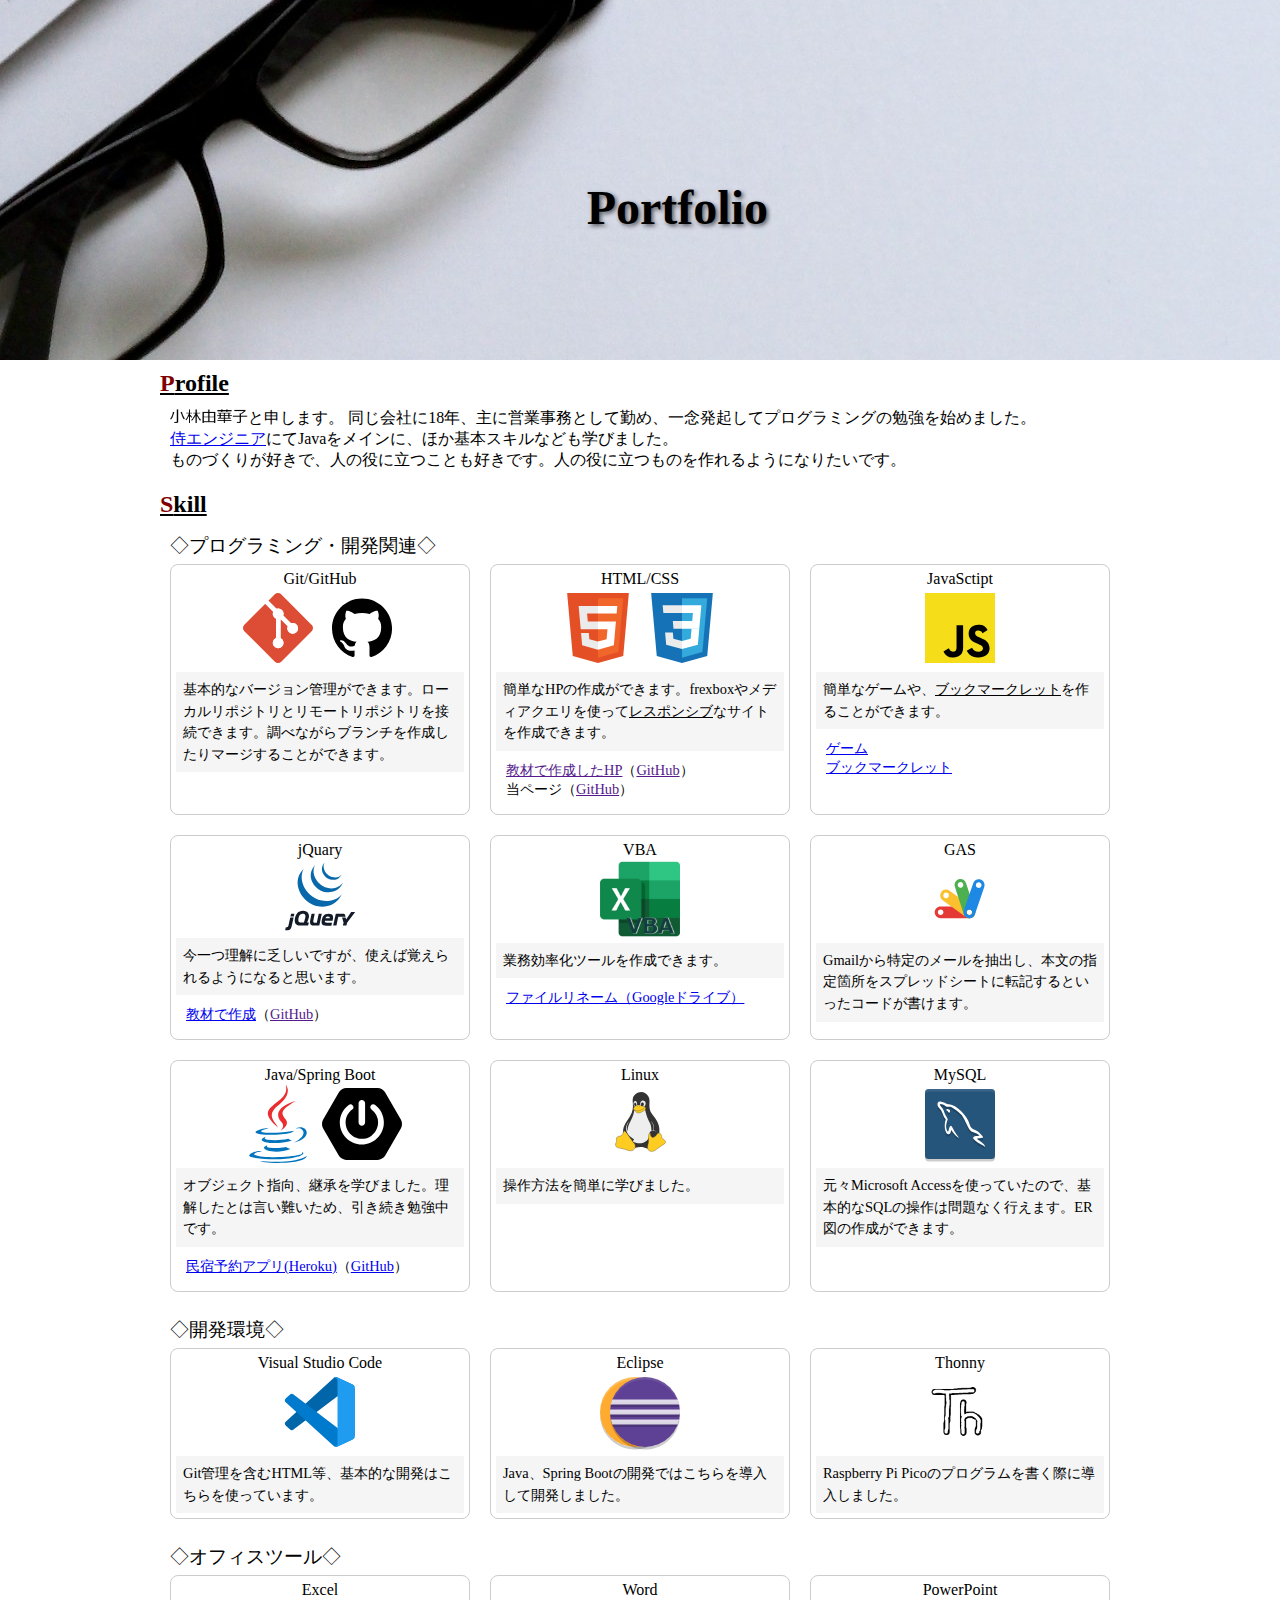
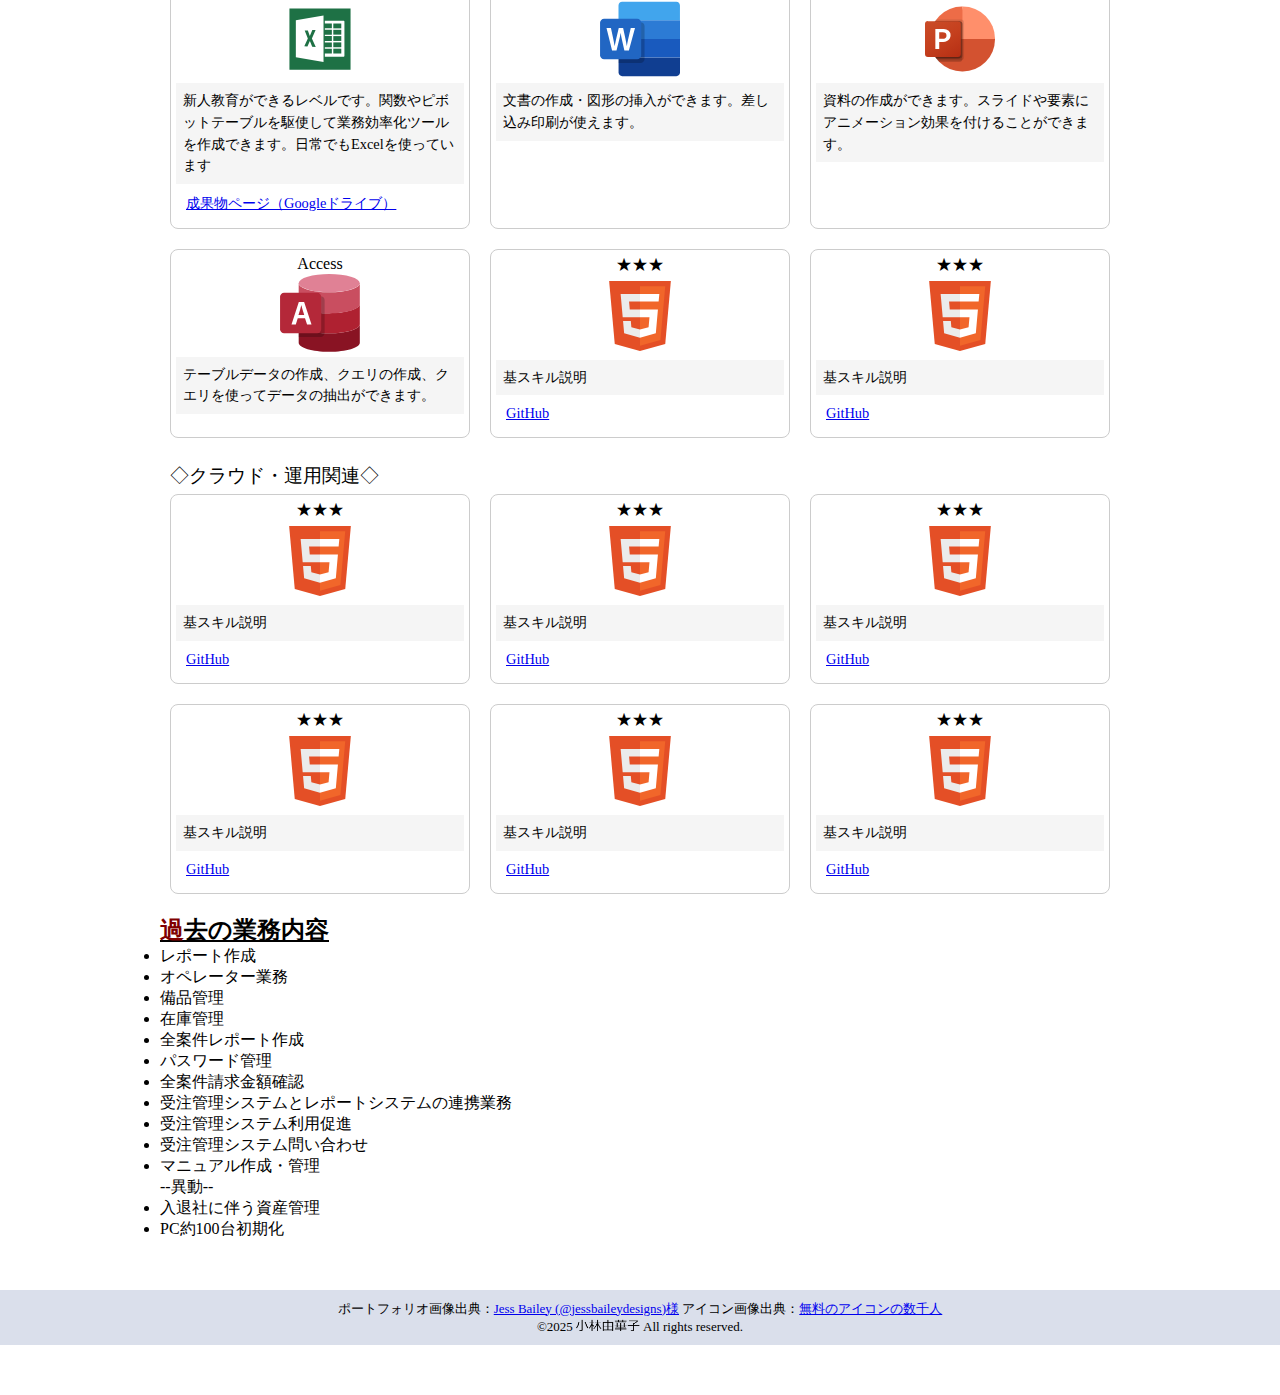
==== index.html @ cbd5bfd5 "first commit" ====
<!DOCTYPE html>
<html lang="ja">
  <head>
    <meta charset="UTF-8">
    <meta name="viewport" content="width=device-width, initial-scale=1.0">
		<meta name="robots" content="noindex">
    <title>ポートフォリオ</title>
    <link rel="stylesheet" href="style.css">
  </head>
  
  <body>
  <header class="header">
  	<div class="header-text">Portfolio</div>
  </header>
  
  <main>
  	<section>
	  	<h2>Profile</h2>
			<div class="profile">
				<img class="name" src="img/name.png">と申します。
				同じ会社に18年、主に営業事務として勤め、一念発起してプログラミングの勉強を始めました。<br>
				<a href="https://www.sejuku.net/" target="_blank">侍エンジニア</a>にてJavaをメインに、ほか基本スキルなども学びました。<br>
				ものづくりが好きで、人の役に立つことも好きです。人の役に立つものを作れるようになりたいです。
			</div>
  	</section>
		<section>
			<h2>Skill</h2>
			
			<div class="category">
				<h3>プログラミング・開発関連</h3>
				<div class="container">
					<div class="card">
						<div>Git/GitHub</div>
						<img src="img/git.svg" alt="Gitアイコン">
						<img src="img/github.svg" alt="GitHubアイコン">
						<p>基本的なバージョン管理ができます。ローカルリポジトリとリモートリポジトリを接続できます。調べながらブランチを作成したりマージすることができます。</p>
					</div>
					<div class="card">
						<div>HTML/CSS</div>
						<img src="img/html.svg" alt="HTMLアイコン">
						<img src="img/css.svg" alt="CSSアイコン">
						<p>簡単なHPの作成ができます。frexboxやメディアクエリを使って<u><span title="パソコンで見てもスマホで見ても表示が崩れない設計">レスポンシブ</span></u>なサイトを作成できます。</p>
						<div class="made">
							<a href="" target="_blank">教材で作成したHP</a>（<a href="" target="_blank">GitHub</a>）<br>
							当ページ（<a href="" target="_blank">GitHub</a>）
						</div>
					</div>
					<div class="card">
						<div>JavaSctipt</div>
						<img src="img/js.svg" alt="JavaScriptアイコン">
						<p>簡単なゲームや、<u><span title="JavaScriptプログラムをブックマークに保存し、ブラウザのブックマークから呼び出して処理を行うプログラム">ブックマークレット</span></u>を作ることができます。</p>
						<div class="made">
							<a href="./js/index.html" target="_blank">ゲーム</a><br>
							<a href="./js/bookmarklet.html" target="_blank">ブックマークレット</a>
						</div>
					</div>
					<div class="card">
						<div>jQuary</div>
						<img src="img/jquery.svg" alt="jQuaryアイコン">
						<p>今一つ理解に乏しいですが、使えば覚えられるようになると思います。</p>
						<div class="made">
							<a href="./js/jQuary.html" target="_blank">教材で作成</a>（<a href="" target="_blank">GitHub</a>）
						</div>
					</div>
					<div class="card">
						<div>VBA</div>
						<img src="img/vba.png" alt="VBAアイコン">
						<p>業務効率化ツールを作成できます。</p><div class="made">
							<a href="https://drive.google.com/drive/folders/1SvDGEJ9MyhgoM09gtqhj7Dkanl3LfG_F?usp=drive_link" target="_blank">ファイルリネーム（Googleドライブ）</a>
						</div>
					</div>
					<div class="card">
						<div>GAS</div>
						<img src="img/gas.svg" alt="Google Apps Scriptアイコン">
						<p>Gmailから特定のメールを抽出し、本文の指定箇所をスプレッドシートに転記するといったコードが書けます。</p>
					</div>
					<div class="card">
						<div>Java/Spring Boot</div>
						<img src="img/java.svg" alt="Javaアイコン">
						<img src="img/springboot.svg" alt="Spring Bootアイコン">
						<p>オブジェクト指向、継承を学びました。理解したとは言い難いため、引き続き勉強中です。</p>
						<div class="made">
							<a href="https://samuraitravel-yukako11368-71d0c25b1d8e.herokuapp.com/" target="_blank">民宿予約アプリ(Heroku)</a>（<a href="https://github.com/kakyou4/spring-minshuku-kadai/tree/main/kadai_tutorial_output" target="_blank">GitHub</a>）
						</div>
					</div>
					<div class="card">
						<div>Linux</div>
						<img src="img/linux.svg" alt="Linuxアイコン">
						<p>操作方法を簡単に学びました。</p>
					</div>
					<div class="card">
						<div>MySQL</div>
						<img src="img/mysql.svg" alt="MySQLアイコン">
						<p>元々Microsoft Accessを使っていたので、基本的なSQLの操作は問題なく行えます。ER図の作成ができます。</p>
					</div>
				</div>
			</div>

			<div class="category">
				<h3>開発環境</h3>
				<div class="container">
					<div class="card">
						<div>Visual Studio Code</div>
						<img src="img/vscode.svg" alt="Visual Studio Codeアイコン">
						<p>Git管理を含むHTML等、基本的な開発はこちらを使っています。</p>
					</div>
					<div class="card">
						<div>Eclipse</div>
						<img src="img/eclipse.svg" alt="Eclipseアイコン">
						<p>Java、Spring Bootの開発ではこちらを導入して開発しました。</p>
					</div>
					<div class="card">
						<div>Thonny</div>
						<img src="img/thonny.png" alt="Thonnyアイコン">
						<p>Raspberry Pi Picoのプログラムを書く際に導入しました。</p>
					</div>
				</div>
			</div>
			
			<div class="category">
				<h3>オフィスツール</h3>
				<div class="container">
					<div class="card">
						<div>Excel</div>
						<img src="img/excel.svg" alt="Excelアイコン">
						<p>新人教育ができるレベルです。関数やピボットテーブルを駆使して業務効率化ツールを作成できます。日常でもExcelを使っています</p>
						<div class="made">
							<a href="https://drive.google.com/drive/folders/1UuZ0yjNF1fBBAZDnSAvU1ax6pGprrGlo?usp=sharing" target="_blank">成果物ページ（Googleドライブ）</a>
						</div>
					</div>
					<div class="card">
						<div>Word</div>
						<img src="img/word.svg" alt="Wordアイコン">
						<p>文書の作成・図形の挿入ができます。差し込み印刷が使えます。</p>
					</div>
					<div class="card">
						<div>PowerPoint</div>
						<img src="img/powerpoint.svg" alt="PowerPointアイコン">
						<p>資料の作成ができます。スライドや要素にアニメーション効果を付けることができます。</p>
					</div>
					<div class="card">
						<div>Access</div>
						<img src="img/access.svg" alt="Accessアイコン">
						<p>テーブルデータの作成、クエリの作成、クエリを使ってデータの抽出ができます。</p>
					</div>
					<div class="card">
						<div>★★★</div>
						<img src="img/html.svg" alt="★★★アイコン">
						<p>基スキル説明</p>
						<div class="made">
							<a href="https://github.com/kakyou4" target="_blank">GitHub</a>
						</div>
					</div>
					<div class="card">
						<div>★★★</div>
						<img src="img/html.svg" alt="★★★アイコン">
						<p>基スキル説明</p>
						<div class="made">
							<a href="https://github.com/kakyou4" target="_blank">GitHub</a>
						</div>
					</div>
				</div>
			</div>
			
			<div class="category">
				<h3>クラウド・運用関連</h3>
				<div class="container">
					<div class="card">
						<div>★★★</div>
						<img src="img/html.svg" alt="★★★アイコン">
						<p>基スキル説明</p>
						<div class="made">
							<a href="https://github.com/kakyou4" target="_blank">GitHub</a>
						</div>
					</div>
					<div class="card">
						<div>★★★</div>
						<img src="img/html.svg" alt="★★★アイコン">
						<p>基スキル説明</p>
						<div class="made">
							<a href="https://github.com/kakyou4" target="_blank">GitHub</a>
						</div>
					</div>
					<div class="card">
						<div>★★★</div>
						<img src="img/html.svg" alt="★★★アイコン">
						<p>基スキル説明</p>
						<div class="made">
							<a href="https://github.com/kakyou4" target="_blank">GitHub</a>
						</div>
					</div>
					<div class="card">
						<div>★★★</div>
						<img src="img/html.svg" alt="★★★アイコン">
						<p>基スキル説明</p>
						<div class="made">
							<a href="https://github.com/kakyou4" target="_blank">GitHub</a>
						</div>
					</div>
					<div class="card">
						<div>★★★</div>
						<img src="img/html.svg" alt="★★★アイコン">
						<p>基スキル説明</p>
						<div class="made">
							<a href="https://github.com/kakyou4" target="_blank">GitHub</a>
						</div>
					</div>
					<div class="card">
						<div>★★★</div>
						<img src="img/html.svg" alt="★★★アイコン">
						<p>基スキル説明</p>
						<div class="made">
							<a href="https://github.com/kakyou4" target="_blank">GitHub</a>
						</div>
					</div>
				</div>
			</div>


		</section>
		<section>
			<h2>過去の業務内容</h2>
			<ul>
				<li>レポート作成</li>
				<li>オペレーター業務</li>
				<li>備品管理</li>
				<li>在庫管理</li>
				<li>全案件レポート作成</li>
				<li>パスワード管理</li>
				<li>全案件請求金額確認</li>
				<li>受注管理システムとレポートシステムの連携業務</li>
				<li>受注管理システム利用促進</li>
				<li>受注管理システム問い合わせ</li>
				<li>マニュアル作成・管理<br>--異動--</li>
				<li>入退社に伴う資産管理</li>
				<li>PC約100台初期化</li>
			</ul>
		</section>


  </main>
  <footer>
		ポートフォリオ画像出典：<a href="https://unsplash.com/ja/%E5%86%99%E7%9C%9F/%E9%BB%92%E3%81%84%E3%83%95%E3%83%AC%E3%83%BC%E3%83%A0%E3%81%AE%E7%9C%BC%E9%8F%A1-HyoRyMAVpNA?utm_content=creditShareLink&utm_medium=referral&utm_source=unsplash" target="_blank">Jess Bailey (@jessbaileydesigns)様</a> 
		アイコン画像出典：<a href="https://icon-icons.com/ja/" target="_blank">無料のアイコンの数千人</a><br>
  	&copy;2025 <img src="img/name.png" class="name"> All rights reserved.
  </footer>
  <script src="script.js"></script>
  </body>
</html>
---- style.css ----
* {
	margin: 0;
	padding: 0;
}

.header {
	position: relative;
	width: 100%;
	height: 480px;
	background-image: url("./img/header.jpg");
	background-position: center;
}

.header-text {
	font-family: 'Times New Roman', Times, serif;
	position: absolute;
	top: 50%;
	right: 40%;
	font-size: 3em;
	font-weight: bold;
	text-shadow: 2px 2px 4px rgba(0, 0, 0, 0.6);
}

main {
	max-width: 1320px;
	margin: 0 auto;
}

section {
	margin: auto 10px;
}

h2 {
	text-decoration: underline;
	margin-top: 10px;
}

h2::first-letter {
	color: maroon;
}

.profile {
	padding: 10px;
}

.name {
	height: 1em;
}

.category {
	padding: 10px;
}

h3 {
	font-weight: normal;
	margin: 5px auto;
}

h3:before {
	content: "◇";
}

h3:after {
	content: "◇";
}

.container {
	display: flex;
	flex-wrap: wrap;
	gap: 20px;
	justify-content: flex-start;
}

.card {
	box-sizing: border-box;
	width: 300px;
	border: 1px solid #ccc;
	border-radius: 8px;
	padding: 5px;
	text-align: center;
}

.card img {
	margin: 0;
	width: 80px;
	height: auto;
}

.card p {
	background-color: #f5f5f5;
	font-size: 0.9em;
	line-height: 1.5;
	margin: 0;
	padding: 7px;
	text-align: left;
}
.made {
	margin: 10px;
	font-size: 0.9em;
	text-align: left;
}




footer {
	background-color: #dadfeb;
	padding: 10px;
	margin:50px auto;
	font-size: small;
	text-align: center;
}

pre {
	width: 800px;
  padding: 10px;
  color: #444; 
  background-color: #e7edf3;
  border-radius: 8px;
  border: solid 1px #ccc;
}

@media screen and (max-width: 1319px) {
  .header {
    height: 360px;
  }

  main {
		max-width: 980px;
		margin: 10px auto;
	}
}
@media screen and (max-width: 994px) {
  .header {
    height: 240px;
  }

  main {
		max-width: 660px;
		margin: 10px auto;
	}
}

@media screen and (max-width: 674px) {
	body {
		font-size: small;
	}

  .header {
    height: 200px;
  }

	.header-text {
		top: 60%;
		right: 10%;
	}

	.container {
		justify-content: center;
	}
	
}
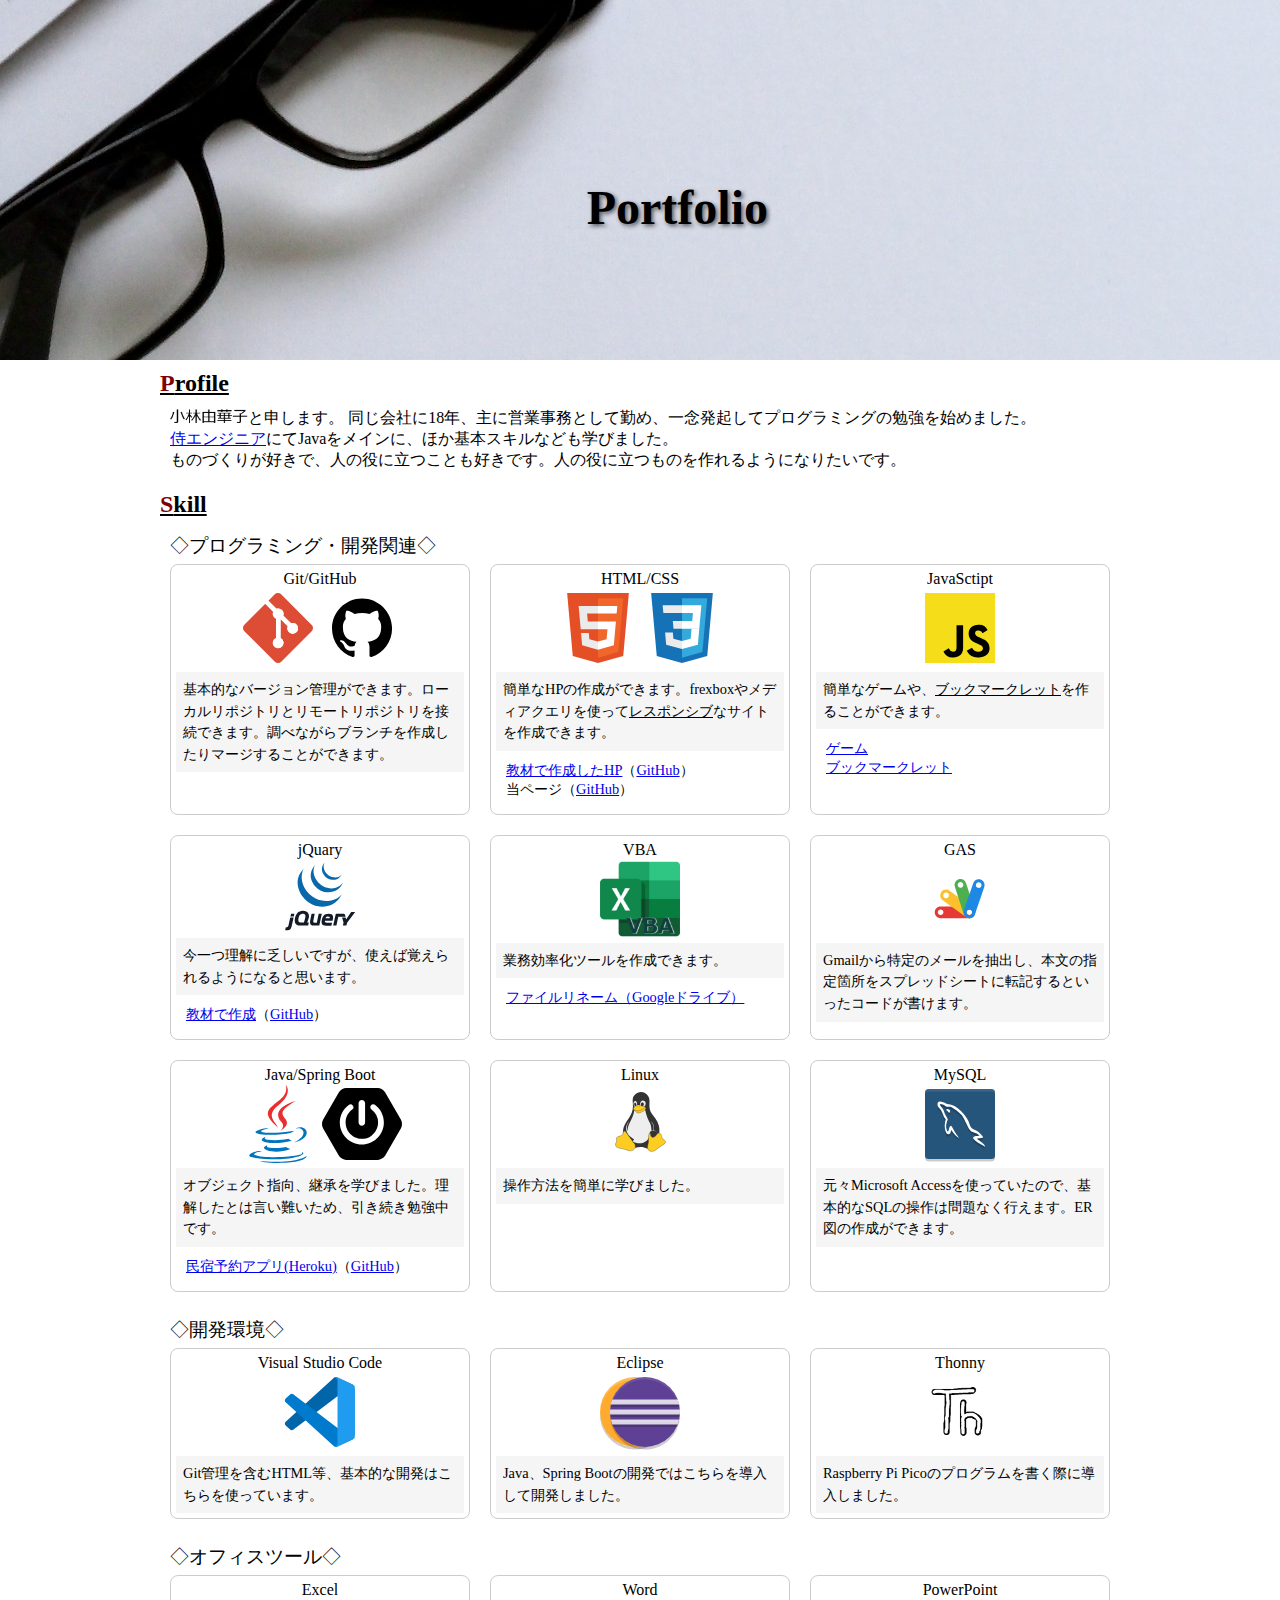
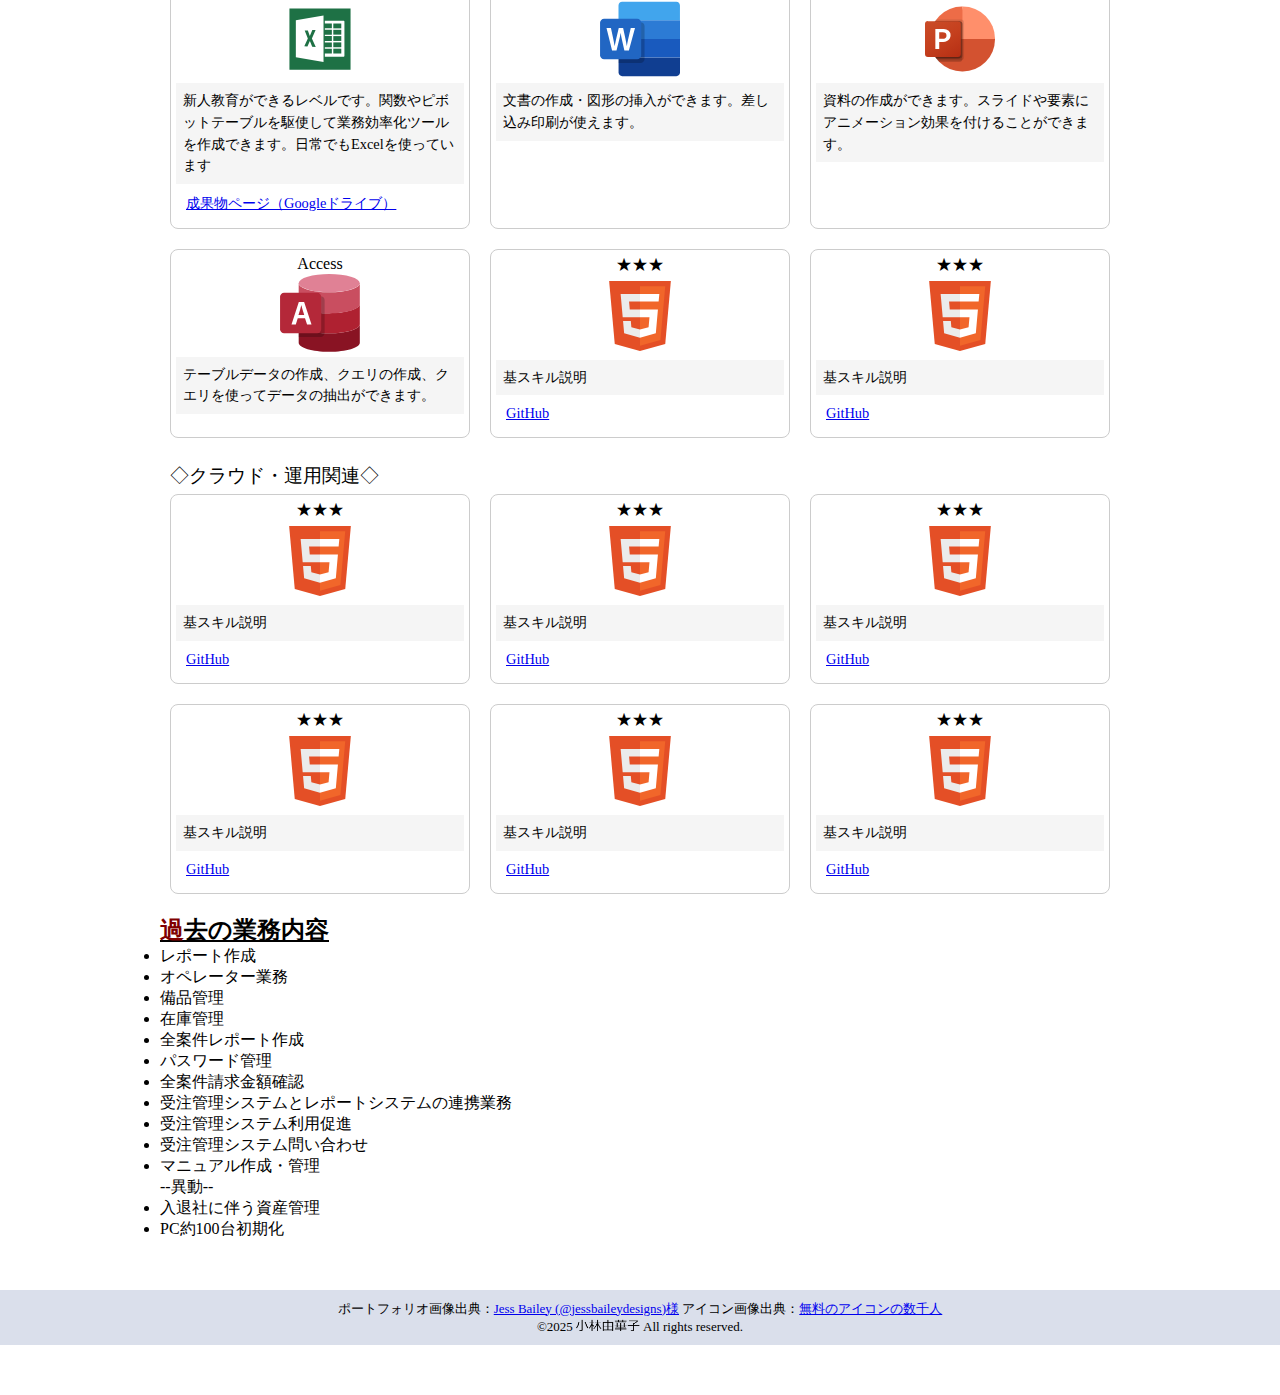
==== commit 75793bb8: "second commit" ====
--- a/index.html
+++ b/index.html
@@ -41,8 +41,8 @@
 						<img src="img/css.svg" alt="CSSアイコン">
 						<p>簡単なHPの作成ができます。frexboxやメディアクエリを使って<u><span title="パソコンで見てもスマホで見ても表示が崩れない設計">レスポンシブ</span></u>なサイトを作成できます。</p>
 						<div class="made">
-							<a href="" target="_blank">教材で作成したHP</a>（<a href="" target="_blank">GitHub</a>）<br>
-							当ページ（<a href="" target="_blank">GitHub</a>）
+							<a href="html/index.html" target="_blank">教材で作成したHP</a>（<a href="https://github.com/kakyou4/html-css-advanced-kadai/tree/main/kadai_tutorial_output" target="_blank">GitHub</a>）<br>
+							当ページ（<a href="https://github.com/kakyou4/Portfolio-site/tree/main" target="_blank">GitHub</a>）
 						</div>
 					</div>
 					<div class="card">
@@ -59,7 +59,7 @@
 						<img src="img/jquery.svg" alt="jQuaryアイコン">
 						<p>今一つ理解に乏しいですが、使えば覚えられるようになると思います。</p>
 						<div class="made">
-							<a href="./js/jQuary.html" target="_blank">教材で作成</a>（<a href="" target="_blank">GitHub</a>）
+							<a href="./js/jQuary.html" target="_blank">教材で作成</a>（<a href="https://github.com/kakyou4/jquery-basic-kadai/tree/main/kadai_010" target="_blank">GitHub</a>）
 						</div>
 					</div>
 					<div class="card">
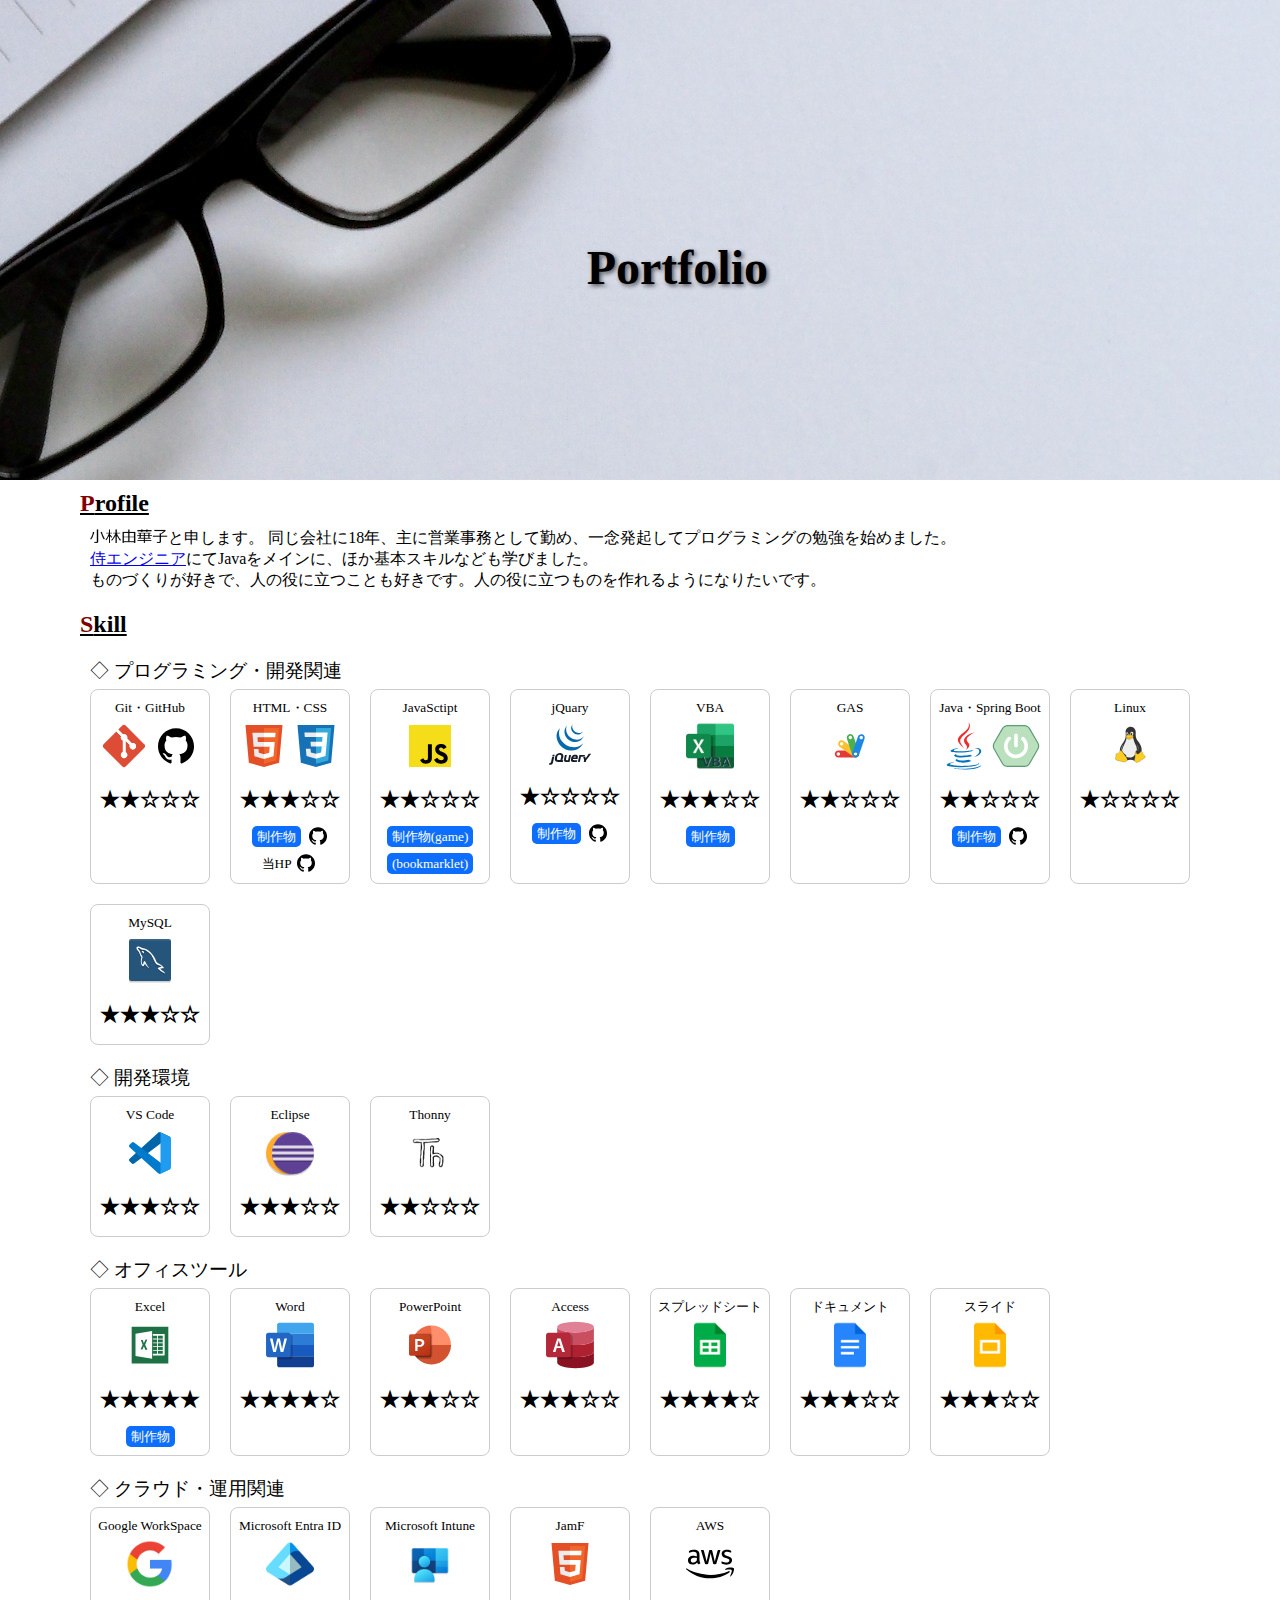
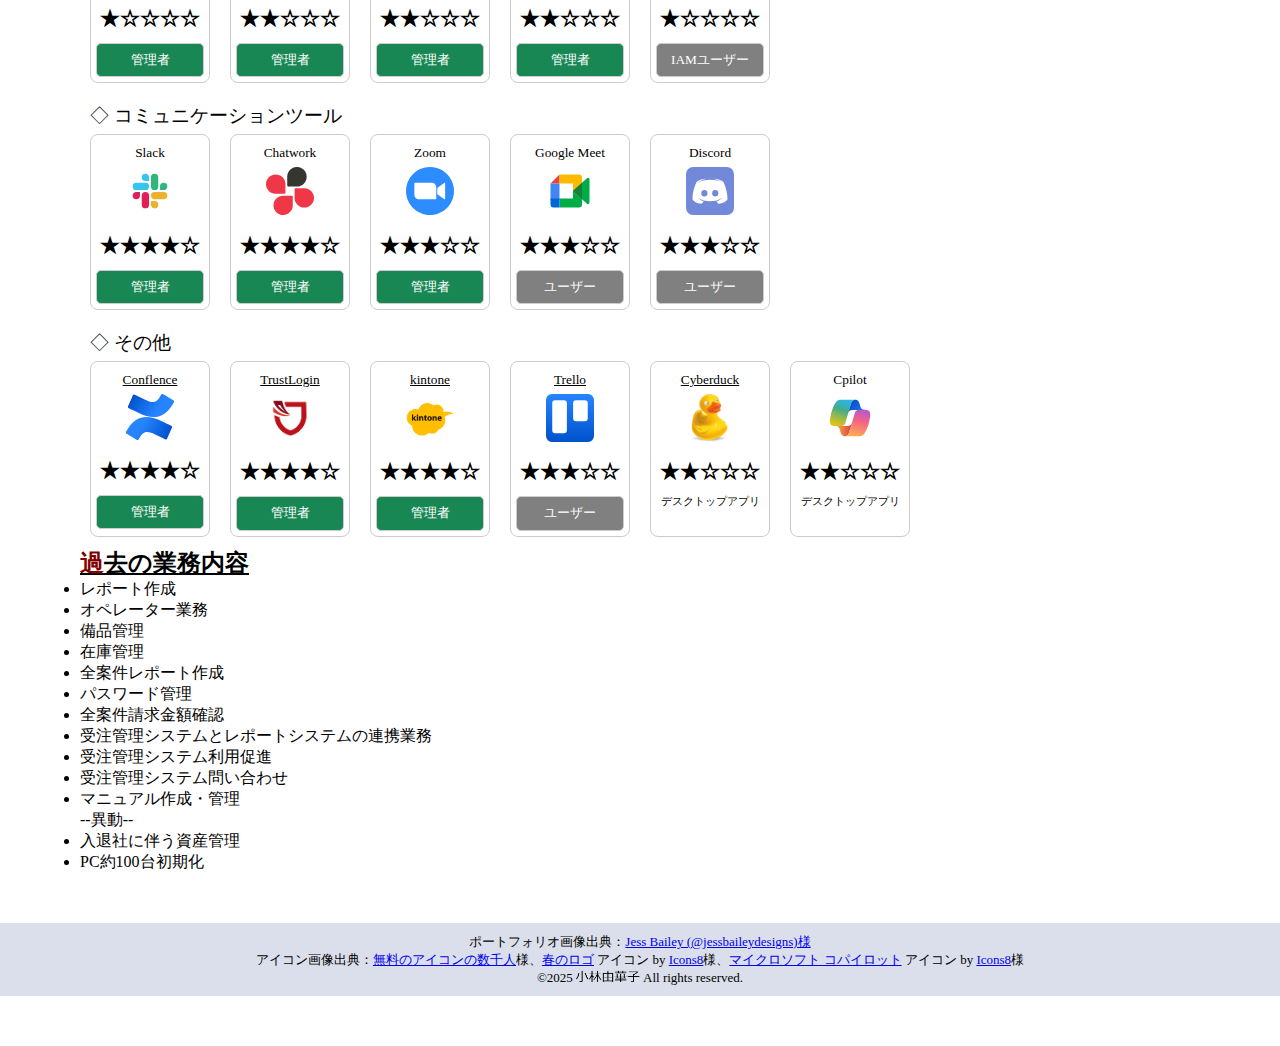
==== commit bda3027d: "skill update" ====
--- a/index.html
+++ b/index.html
@@ -30,68 +30,86 @@
 				<h3>プログラミング・開発関連</h3>
 				<div class="container">
 					<div class="card">
-						<div>Git/GitHub</div>
+						<div>Git・GitHub</div>
 						<img src="img/git.svg" alt="Gitアイコン">
 						<img src="img/github.svg" alt="GitHubアイコン">
-						<p>基本的なバージョン管理ができます。ローカルリポジトリとリモートリポジトリを接続できます。調べながらブランチを作成したりマージすることができます。</p>
-					</div>
-					<div class="card">
-						<div>HTML/CSS</div>
+						<div class="skill">
+							<p class="skill_score">★★☆☆☆</p>
+							<p class="skill_detail">調べながら使えるレベル</p>
+						</div>
+					</div>
+					<div class="card">
+						<div>HTML・CSS</div>
 						<img src="img/html.svg" alt="HTMLアイコン">
 						<img src="img/css.svg" alt="CSSアイコン">
-						<p>簡単なHPの作成ができます。frexboxやメディアクエリを使って<u><span title="パソコンで見てもスマホで見ても表示が崩れない設計">レスポンシブ</span></u>なサイトを作成できます。</p>
-						<div class="made">
-							<a href="html/index.html" target="_blank">教材で作成したHP</a>（<a href="https://github.com/kakyou4/html-css-advanced-kadai/tree/main/kadai_tutorial_output" target="_blank">GitHub</a>）<br>
-							当ページ（<a href="https://github.com/kakyou4/Portfolio-site/tree/main" target="_blank">GitHub</a>）
-						</div>
+						<div class="skill">
+							<p class="skill_score">★★★☆☆</p>
+							<p class="skill_detail">基本的なことはできるレベル</p>
+						</div>
+						<a href="html/index.html" target="_blank" class="create_link">制作物</a> <a href="https://github.com/kakyou4/html-css-advanced-kadai/tree/main/kadai_tutorial_output" target="_blank"><img src="img/github.svg" class="github_link"></a><br>
+						当HP <a href="https://github.com/kakyou4/Portfolio-site/tree/main" target="_blank"><img src="img/github.svg" class="github_link"></a>
 					</div>
 					<div class="card">
 						<div>JavaSctipt</div>
 						<img src="img/js.svg" alt="JavaScriptアイコン">
-						<p>簡単なゲームや、<u><span title="JavaScriptプログラムをブックマークに保存し、ブラウザのブックマークから呼び出して処理を行うプログラム">ブックマークレット</span></u>を作ることができます。</p>
-						<div class="made">
-							<a href="./js/index.html" target="_blank">ゲーム</a><br>
-							<a href="./js/bookmarklet.html" target="_blank">ブックマークレット</a>
-						</div>
+						<div class="skill">
+							<p class="skill_score">★★☆☆☆</p>
+							<p class="skill_detail">調べながら使えるレベル</p>
+						</div>
+						<a href="./js/index.html" target="_blank" class="create_link">制作物(game)</a><br>
+						<a href="./js/bookmarklet.html" target="_blank" class="create_link">(bookmarklet)</a>
 					</div>
 					<div class="card">
 						<div>jQuary</div>
-						<img src="img/jquery.svg" alt="jQuaryアイコン">
-						<p>今一つ理解に乏しいですが、使えば覚えられるようになると思います。</p>
-						<div class="made">
-							<a href="./js/jQuary.html" target="_blank">教材で作成</a>（<a href="https://github.com/kakyou4/jquery-basic-kadai/tree/main/kadai_010" target="_blank">GitHub</a>）
-						</div>
+						<img src="img/jquery.svg" alt="jQuaryアイコン"><div class="skill">
+							<p class="skill_score">★☆☆☆☆</p>
+							<p class="skill_detail">用語が分かるレベル</p>
+						</div>
+						<a href="./js/jQuary.html" target="_blank" class="create_link">制作物</a> <a href="https://github.com/kakyou4/jquery-basic-kadai/tree/main/kadai_010" target="_blank"><img src="img/github.svg" class="github_link"></a>
+						
 					</div>
 					<div class="card">
 						<div>VBA</div>
 						<img src="img/vba.png" alt="VBAアイコン">
-						<p>業務効率化ツールを作成できます。</p><div class="made">
-							<a href="https://drive.google.com/drive/folders/1SvDGEJ9MyhgoM09gtqhj7Dkanl3LfG_F?usp=drive_link" target="_blank">ファイルリネーム（Googleドライブ）</a>
-						</div>
+							<div class="skill">
+								<p class="skill_score">★★★☆☆</p>
+								<p class="skill_detail">基本的なことはできるレベル</p>
+							</div>
+						<a href="https://drive.google.com/drive/folders/1SvDGEJ9MyhgoM09gtqhj7Dkanl3LfG_F?usp=drive_link" target="_blank" class="create_link">制作物</a>
 					</div>
 					<div class="card">
 						<div>GAS</div>
 						<img src="img/gas.svg" alt="Google Apps Scriptアイコン">
-						<p>Gmailから特定のメールを抽出し、本文の指定箇所をスプレッドシートに転記するといったコードが書けます。</p>
-					</div>
-					<div class="card">
-						<div>Java/Spring Boot</div>
+						<div class="skill">
+							<p class="skill_score">★★☆☆☆</p>
+							<p class="skill_detail">調べながら使えるレベル</p>
+						</div>
+					</div>
+					<div class="card">
+						<div>Java・Spring Boot</div>
 						<img src="img/java.svg" alt="Javaアイコン">
 						<img src="img/springboot.svg" alt="Spring Bootアイコン">
-						<p>オブジェクト指向、継承を学びました。理解したとは言い難いため、引き続き勉強中です。</p>
-						<div class="made">
-							<a href="https://samuraitravel-yukako11368-71d0c25b1d8e.herokuapp.com/" target="_blank">民宿予約アプリ(Heroku)</a>（<a href="https://github.com/kakyou4/spring-minshuku-kadai/tree/main/kadai_tutorial_output" target="_blank">GitHub</a>）
-						</div>
+						<div class="skill">
+							<p class="skill_score">★★☆☆☆</p>
+							<p class="skill_detail">調べながら使えるレベル</p>
+						</div>
+						<a href="https://samuraitravel-yukako11368-71d0c25b1d8e.herokuapp.com/" target="_blank" class="create_link">制作物</a> <a href="https://github.com/kakyou4/spring-minshuku-kadai/tree/main/kadai_tutorial_output" target="_blank"><img src="img/github.svg" class="github_link"></a>
 					</div>
 					<div class="card">
 						<div>Linux</div>
 						<img src="img/linux.svg" alt="Linuxアイコン">
-						<p>操作方法を簡単に学びました。</p>
+						<div class="skill">
+							<p class="skill_score">★☆☆☆☆</p>
+							<p class="skill_detail">用語が分かるレベル</p>
+						</div>
 					</div>
 					<div class="card">
 						<div>MySQL</div>
 						<img src="img/mysql.svg" alt="MySQLアイコン">
-						<p>元々Microsoft Accessを使っていたので、基本的なSQLの操作は問題なく行えます。ER図の作成ができます。</p>
+						<div class="skill">
+							<p class="skill_score">★★★☆☆</p>
+							<p class="skill_detail">基本的なことはできるレベル</p>
+						</div>
 					</div>
 				</div>
 			</div>
@@ -100,19 +118,28 @@
 				<h3>開発環境</h3>
 				<div class="container">
 					<div class="card">
-						<div>Visual Studio Code</div>
+						<div>VS Code</div>
 						<img src="img/vscode.svg" alt="Visual Studio Codeアイコン">
-						<p>Git管理を含むHTML等、基本的な開発はこちらを使っています。</p>
+						<div class="skill">
+							<p class="skill_score">★★★☆☆</p>
+							<p class="skill_detail">基本的なことはできるレベル</p>
+						</div>
 					</div>
 					<div class="card">
 						<div>Eclipse</div>
 						<img src="img/eclipse.svg" alt="Eclipseアイコン">
-						<p>Java、Spring Bootの開発ではこちらを導入して開発しました。</p>
+						<div class="skill">
+							<p class="skill_score">★★★☆☆</p>
+							<p class="skill_detail">基本的なことはできるレベル</p>
+						</div>
 					</div>
 					<div class="card">
 						<div>Thonny</div>
 						<img src="img/thonny.png" alt="Thonnyアイコン">
-						<p>Raspberry Pi Picoのプログラムを書く際に導入しました。</p>
+						<div class="skill">
+							<p class="skill_score">★★☆☆☆</p>
+							<p class="skill_detail">調べながら使えるレベル</p>
+						</div>
 					</div>
 				</div>
 			</div>
@@ -123,40 +150,58 @@
 					<div class="card">
 						<div>Excel</div>
 						<img src="img/excel.svg" alt="Excelアイコン">
-						<p>新人教育ができるレベルです。関数やピボットテーブルを駆使して業務効率化ツールを作成できます。日常でもExcelを使っています</p>
-						<div class="made">
-							<a href="https://drive.google.com/drive/folders/1UuZ0yjNF1fBBAZDnSAvU1ax6pGprrGlo?usp=sharing" target="_blank">成果物ページ（Googleドライブ）</a>
-						</div>
+						<div class="skill">
+							<p class="skill_score">★★★★★</p>
+							<p class="skill_detail">臨機応変に対応できるレベル</p>
+						</div>
+							<a href="https://drive.google.com/drive/folders/1UuZ0yjNF1fBBAZDnSAvU1ax6pGprrGlo?usp=sharing" target="_blank" class="create_link">制作物</a>
 					</div>
 					<div class="card">
 						<div>Word</div>
 						<img src="img/word.svg" alt="Wordアイコン">
-						<p>文書の作成・図形の挿入ができます。差し込み印刷が使えます。</p>
+						<div class="skill">
+							<p class="skill_score">★★★★☆</p>
+							<p class="skill_detail">使い慣れているレベル</p>
+						</div>
 					</div>
 					<div class="card">
 						<div>PowerPoint</div>
 						<img src="img/powerpoint.svg" alt="PowerPointアイコン">
-						<p>資料の作成ができます。スライドや要素にアニメーション効果を付けることができます。</p>
+						<div class="skill">
+							<p class="skill_score">★★★☆☆</p>
+							<p class="skill_detail">基本的なことはできるレベル</p>
+						</div>
 					</div>
 					<div class="card">
 						<div>Access</div>
 						<img src="img/access.svg" alt="Accessアイコン">
-						<p>テーブルデータの作成、クエリの作成、クエリを使ってデータの抽出ができます。</p>
-					</div>
-					<div class="card">
-						<div>★★★</div>
-						<img src="img/html.svg" alt="★★★アイコン">
-						<p>基スキル説明</p>
-						<div class="made">
-							<a href="https://github.com/kakyou4" target="_blank">GitHub</a>
-						</div>
-					</div>
-					<div class="card">
-						<div>★★★</div>
-						<img src="img/html.svg" alt="★★★アイコン">
-						<p>基スキル説明</p>
-						<div class="made">
-							<a href="https://github.com/kakyou4" target="_blank">GitHub</a>
+						<div class="skill">
+							<p class="skill_score">★★★☆☆</p>
+							<p class="skill_detail">基本的なことはできるレベル</p>
+						</div>
+					</div>
+					<div class="card">
+						<div>スプレッドシート</div>
+						<img src="img/spreadsheet.png" alt="スプレッドシートアイコン">
+						<div class="skill">
+							<p class="skill_score">★★★★☆</p>
+							<p class="skill_detail">使い慣れているレベル</p>
+						</div>
+					</div>
+					<div class="card">
+						<div>ドキュメント</div>
+						<img src="img/document.png" alt="ドキュメントアイコン">
+						<div class="skill">
+							<p class="skill_score">★★★☆☆</p>
+							<p class="skill_detail">基本的なことはできるレベル</p>
+						</div>
+					</div>
+					<div class="card">
+						<div>スライド</div>
+						<img src="img/slide.png" alt="スライドアイコン">
+						<div class="skill">
+							<p class="skill_score">★★★☆☆</p>
+							<p class="skill_detail">基本的なことはできるレベル</p>
 						</div>
 					</div>
 				</div>
@@ -166,51 +211,159 @@
 				<h3>クラウド・運用関連</h3>
 				<div class="container">
 					<div class="card">
-						<div>★★★</div>
-						<img src="img/html.svg" alt="★★★アイコン">
-						<p>基スキル説明</p>
-						<div class="made">
-							<a href="https://github.com/kakyou4" target="_blank">GitHub</a>
-						</div>
-					</div>
-					<div class="card">
-						<div>★★★</div>
-						<img src="img/html.svg" alt="★★★アイコン">
-						<p>基スキル説明</p>
-						<div class="made">
-							<a href="https://github.com/kakyou4" target="_blank">GitHub</a>
-						</div>
-					</div>
-					<div class="card">
-						<div>★★★</div>
-						<img src="img/html.svg" alt="★★★アイコン">
-						<p>基スキル説明</p>
-						<div class="made">
-							<a href="https://github.com/kakyou4" target="_blank">GitHub</a>
-						</div>
-					</div>
-					<div class="card">
-						<div>★★★</div>
-						<img src="img/html.svg" alt="★★★アイコン">
-						<p>基スキル説明</p>
-						<div class="made">
-							<a href="https://github.com/kakyou4" target="_blank">GitHub</a>
-						</div>
-					</div>
-					<div class="card">
-						<div>★★★</div>
-						<img src="img/html.svg" alt="★★★アイコン">
-						<p>基スキル説明</p>
-						<div class="made">
-							<a href="https://github.com/kakyou4" target="_blank">GitHub</a>
-						</div>
-					</div>
-					<div class="card">
-						<div>★★★</div>
-						<img src="img/html.svg" alt="★★★アイコン">
-						<p>基スキル説明</p>
-						<div class="made">
-							<a href="https://github.com/kakyou4" target="_blank">GitHub</a>
+						<div>Google WorkSpace</div>
+						<img src="img/googleworkspace.png" alt="Google WorkSpaceアイコン">
+						<div class="skill">
+							<p class="skill_score">★☆☆☆☆</p>
+							<p class="skill_detail">用語が分かるレベル</p>
+						</div>
+						<div class="admin">管理者</div>
+					</div>
+					<div class="card">
+						<div>Microsoft Entra ID</div>
+						<img src="img/entraid.png" alt="Microsoft Entra IDアイコン">
+						<div class="skill">
+							<p class="skill_score">★★☆☆☆</p>
+							<p class="skill_detail">調べながら使えるレベル</p>
+						</div>
+						<div class="admin">管理者</div>
+					</div>
+					<div class="card">
+						<div>Microsoft Intune</div>
+						<img src="img/intune.jpg" alt="Microsoft Intuneアイコン">
+						<div class="skill">
+							<p class="skill_score">★★☆☆☆</p>
+							<p class="skill_detail">調べながら使えるレベル</p>
+						</div>
+						<div class="admin">管理者</div>
+					</div>
+					<div class="card">
+						<div>JamF</div>
+						<img src="img/html.svg" alt="JamFアイコン">
+						<div class="skill">
+							<p class="skill_score">★★☆☆☆</p>
+							<p class="skill_detail">調べながら使えるレベル</p>
+						</div>
+						<div class="admin">管理者</div>
+					</div>
+					<div class="card">
+						<div>AWS</div>
+						<img src="img/aws.svg" alt="AWSアイコン">
+						<div class="skill">
+							<p class="skill_score">★☆☆☆☆</p>
+							<p class="skill_detail">用語が分かるレベル</p>
+						</div>
+						<div class="user">IAMユーザー</div>
+					</div>
+				</div>
+			</div>
+			
+			<div class="category">
+				<h3>コミュニケーションツール</h3>
+				<div class="container">
+					<div class="card">
+						<div>Slack</div>
+						<img src="img/slack.svg" alt="Slackアイコン">
+						<div class="skill">
+							<p class="skill_score">★★★★☆</p>
+							<p class="skill_detail">使い慣れているレベル</p>
+						</div>
+						<div class="admin">管理者</div>
+					</div>
+					<div class="card">
+						<div>Chatwork</div>
+						<img src="img/chatwork.svg" alt="Chatworkアイコン">
+						<div class="skill">
+							<p class="skill_score">★★★★☆</p>
+							<p class="skill_detail">使い慣れているレベル</p>
+						</div>
+						<div class="admin">管理者</div>
+					</div>
+					<div class="card">
+						<div>Zoom</div>
+						<img src="img/zoom.svg" alt="Zoomアイコン">
+						<div class="skill">
+							<p class="skill_score">★★★☆☆</p>
+							<p class="skill_detail">基本的なことはできるレベル</p>
+						</div>
+						<div class="admin">管理者</div>
+					</div>
+					<div class="card">
+						<div>Google Meet</div>
+						<img src="img/meet.svg" alt="Google Meetアイコン">
+						<div class="skill">
+							<p class="skill_score">★★★☆☆</p>
+							<p class="skill_detail">基本的なことはできるレベル</p>
+						</div>
+						<div class="user">ユーザー</div>
+					</div>
+					<div class="card">
+						<div>Discord</div>
+						<img src="img/discord.svg" alt="Discordアイコン">
+						<div class="skill">
+							<p class="skill_score">★★★☆☆</p>
+							<p class="skill_detail">基本的なことはできるレベル</p>
+						</div>
+						<div class="user">ユーザー</div>
+					</div>
+				</div>
+			</div>
+			
+			<div class="category">
+				<h3>その他</h3>
+				<div class="container">
+					<div class="card">
+						<div><a href="https://www.atlassian.com/ja/software/confluence" target="_blank" class="tool_link">Conflence</a></div>
+						<img src="img/confluence.svg" alt="Conflenceアイコン">
+						<div class="skill">
+							<p class="skill_score">★★★★☆</p>
+							<p class="skill_detail">使い慣れているレベル</p>
+						</div>
+						<div class="admin">管理者</div>
+					</div>
+					<div class="card">
+						<div><a href="https://trustlogin.com/" target="_blank" class="tool_link">TrustLogin</a></div>
+						<img src="img/trustlogin.png" alt="TrustLoginアイコン">
+						<div class="skill">
+							<p class="skill_score">★★★★☆</p>
+							<p class="skill_detail">使い慣れているレベル</p>
+						</div>
+						<div class="admin">管理者</div>
+					</div>
+					<div class="card">
+						<div><a href="https://kintone.cybozu.co.jp/" target="_blank" class="tool_link">kintone</a></div>
+						<img src="img/kintone.png" alt="kintoneアイコン">
+						<div class="skill">
+							<p class="skill_score">★★★★☆</p>
+							<p class="skill_detail">使い慣れているレベル</p>
+						</div>
+						<div class="admin">管理者</div>
+					</div>
+					<div class="card">
+						<div><a href="https://trello.com/ja" target="_blank" class="tool_link">Trello</a></div>
+						<img src="img/Trello.svg" alt="Trelloアイコン">
+						<div class="skill">
+							<p class="skill_score">★★★☆☆</p>
+							<p class="skill_detail">基本的なことはできるレベル</p>
+						</div>
+						<div class="user">ユーザー</div>
+					</div>
+					<div class="card">
+						<div><a href="https://cyberduck.softonic.jp/" target="_blank" class="tool_link">Cyberduck</a></div>
+						<img src="img/cyberduck.avif" alt="Cyberduckアイコン">
+						<div class="skill">
+							<p class="skill_score">★★☆☆☆</p>
+							<p class="skill_detail">調べながら使えるレベル</p>
+							<div style="font-size: 80%;">デスクトップアプリ</div>
+						</div>
+					</div>
+					<div class="card">
+						<div>Cpilot</div>
+						<img src="img/copilot.svg" alt="copilotアイコン">
+						<div class="skill">
+							<p class="skill_score">★★☆☆☆</p>
+							<p class="skill_detail">調べながら使えるレベル</p>
+							<div style="font-size: 80%;">デスクトップアプリ</div>
 						</div>
 					</div>
 				</div>
@@ -240,10 +393,11 @@
 
   </main>
   <footer>
-		ポートフォリオ画像出典：<a href="https://unsplash.com/ja/%E5%86%99%E7%9C%9F/%E9%BB%92%E3%81%84%E3%83%95%E3%83%AC%E3%83%BC%E3%83%A0%E3%81%AE%E7%9C%BC%E9%8F%A1-HyoRyMAVpNA?utm_content=creditShareLink&utm_medium=referral&utm_source=unsplash" target="_blank">Jess Bailey (@jessbaileydesigns)様</a> 
-		アイコン画像出典：<a href="https://icon-icons.com/ja/" target="_blank">無料のアイコンの数千人</a><br>
+		ポートフォリオ画像出典：<a href="https://unsplash.com/ja/%E5%86%99%E7%9C%9F/%E9%BB%92%E3%81%84%E3%83%95%E3%83%AC%E3%83%BC%E3%83%A0%E3%81%AE%E7%9C%BC%E9%8F%A1-HyoRyMAVpNA?utm_content=creditShareLink&utm_medium=referral&utm_source=unsplash" target="_blank">Jess Bailey (@jessbaileydesigns)様</a><br>
+		アイコン画像出典：<a href="https://icon-icons.com/ja/" target="_blank">無料のアイコンの数千人</a>様、<a target="_blank" href="https://icons8.com/icon/A3Ulk2RcONKs/spring-boot">春のロゴ</a> アイコン by <a target="_blank" href="https://icons8.com">Icons8</a>様、<a target="_blank" href="https://icons8.com/icon/PxQoyT1s0uFh/microsoft-copilot">マイクロソフト コパイロット</a> アイコン by <a target="_blank" href="https://icons8.com">Icons8</a>様<br>
   	&copy;2025 <img src="img/name.png" class="name"> All rights reserved.
   </footer>
   <script src="script.js"></script>
+	<!--shinobi1--><script type="text/javascript" src="//xa.shinobi.jp/ufo/191868800"></script><noscript><a href="//xa.shinobi.jp/bin/gg?191868800" target="_blank"><img src="//xa.shinobi.jp/bin/ll?191868800" border="0"></a><br><span style="font-size:9px"><img style="margin:0;vertical-align:text-bottom;" src="//img.shinobi.jp/tadaima/fj.gif" width="19" height="11"> </span></noscript><!--shinobi2-->
   </body>
 </html>--- a/style.css
+++ b/style.css
@@ -48,20 +48,17 @@
 }
 
 .category {
-	padding: 10px;
+	padding: 0 10px;
 }
 
 h3 {
 	font-weight: normal;
-	margin: 5px auto;
+	margin-top: 20px;
+	margin-bottom: 5px;
 }
 
 h3:before {
-	content: "◇";
-}
-
-h3:after {
-	content: "◇";
+	content: "◇ ";
 }
 
 .container {
@@ -73,34 +70,85 @@
 
 .card {
 	box-sizing: border-box;
-	width: 300px;
+	width: 120px;
 	border: 1px solid #ccc;
 	border-radius: 8px;
 	padding: 5px;
 	text-align: center;
+	font-size: smaller;
+	line-height: 2;
 }
 
 .card img {
 	margin: 0;
-	width: 80px;
+	width: 48px;
 	height: auto;
 }
 
-.card p {
-	background-color: #f5f5f5;
-	font-size: 0.9em;
-	line-height: 1.5;
-	margin: 0;
-	padding: 7px;
-	text-align: left;
-}
-.made {
-	margin: 10px;
-	font-size: 0.9em;
-	text-align: left;
-}
-
-
+.skill {
+	position: relative;
+	margin-bottom: 5px;
+}
+
+.skill_score {
+	font-size: 20px;
+	font-weight: bold;
+}
+
+.skill_detail {
+	position: absolute;
+		top: 15px;
+		left: 10px;
+	display: none;
+	padding: 2px;
+	border: 1px solid #ccc;
+	border-radius: 5px;
+	line-height: 1.2;
+	color: #000;
+	background-color: lightyellow;
+}
+
+.skill_score:hover + .skill_detail {
+	display: block;
+}
+
+.create_link {
+	margin: 2px;
+	padding: 3px 5px;
+	color: #fff;
+	background-color: #0d6efd;
+	border-radius: 5px;
+	text-decoration: none;
+}
+
+.create_link:hover {
+	background-color: #0a53be;
+}
+
+.card .github_link {
+	width: 24px;
+	vertical-align: top;
+}
+
+.admin, .user {
+	text-align: center;
+	padding: 3px;
+	border: 1px solid #ccc;
+	border-radius: 5px;
+	color: #fff;
+}
+
+.admin {
+	background-color: #198754;
+}
+
+.user {
+	background-color: gray;
+}
+
+.tool_link {
+	color: #000;
+}
 
 
 footer {
@@ -120,32 +168,45 @@
   border: solid 1px #ccc;
 }
 
-@media screen and (max-width: 1319px) {
+@media screen and (max-width: 1294px) {
+  main {
+		max-width: 1140px;
+	}
+}
+
+@media screen and (max-width: 1154px) {
+  main {
+		max-width: 1000px;
+	}
+}
+
+@media screen and (max-width: 1014px) {
   .header {
     height: 360px;
   }
 
   main {
-		max-width: 980px;
-		margin: 10px auto;
-	}
-}
-@media screen and (max-width: 994px) {
+		max-width: 860px;
+	}
+}
+
+@media screen and (max-width: 874px) {
+  main {
+		max-width: 720px;
+	}
+}
+
+@media screen and (max-width: 734px) {
   .header {
     height: 240px;
   }
 
   main {
-		max-width: 660px;
-		margin: 10px auto;
-	}
-}
-
-@media screen and (max-width: 674px) {
-	body {
-		font-size: small;
-	}
-
+		max-width: 580px;
+	}
+}
+
+@media screen and (max-width: 594px) {
   .header {
     height: 200px;
   }
@@ -155,10 +216,17 @@
 		right: 10%;
 	}
 
-	.container {
-		justify-content: center;
+	main {
+		max-width: 440px;
 	}
 	
 }
 
-
+@media screen and (max-width: 454px) {
+	main {
+		max-width: 300px;
+	}
+	
+}
+
+
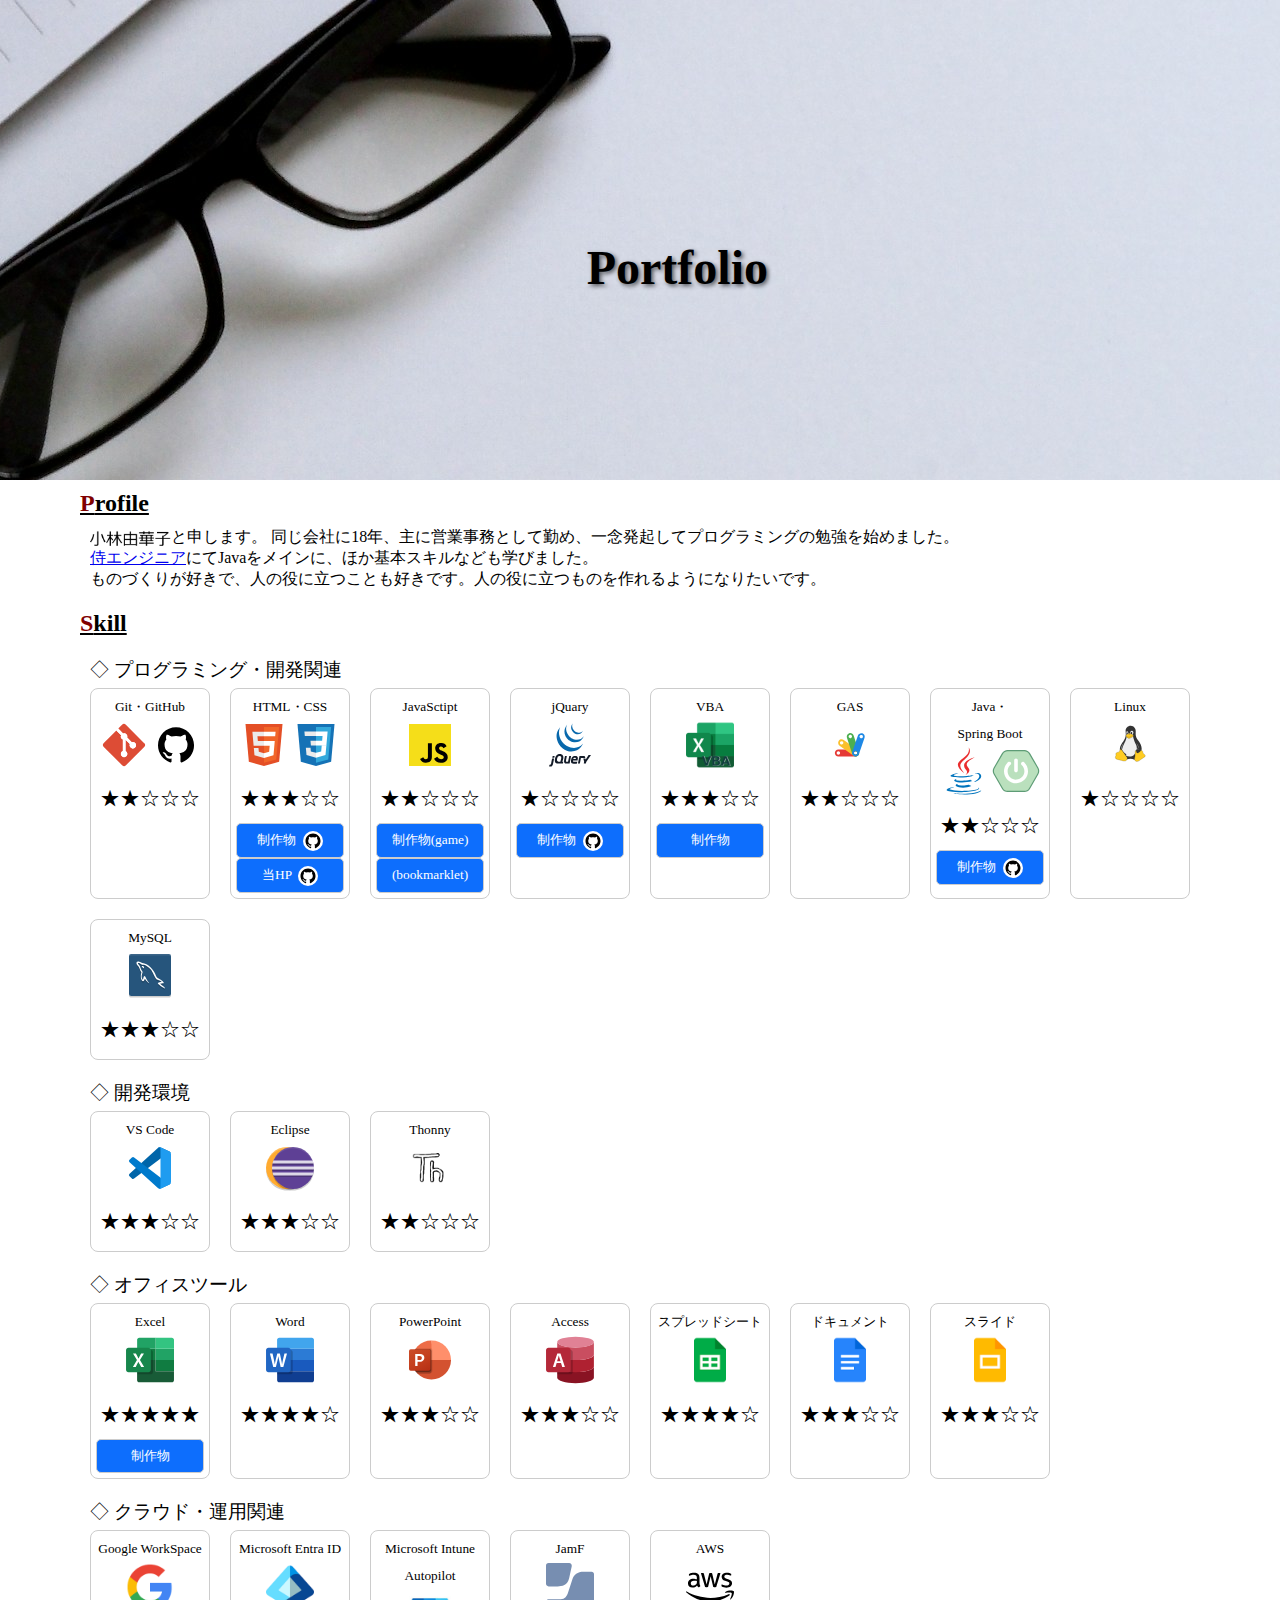
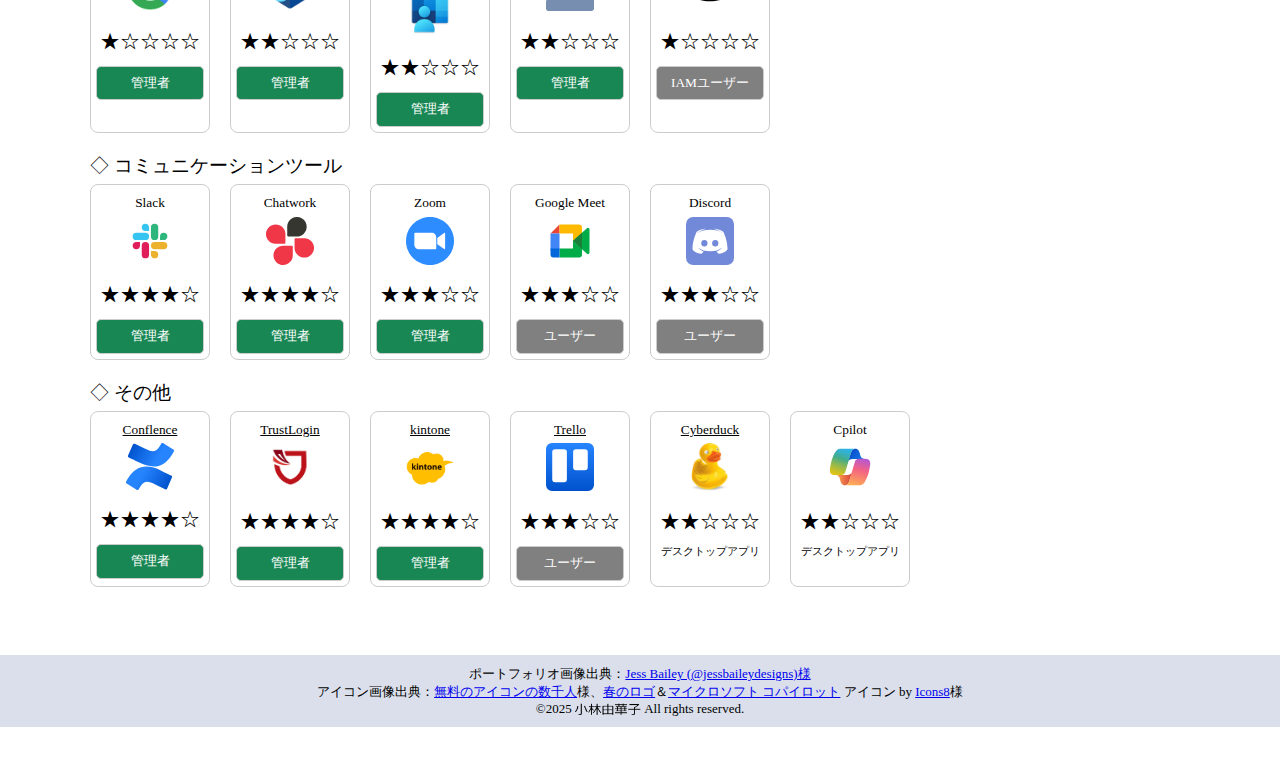
==== commit 933557ff: "simple化" ====
--- a/index.html
+++ b/index.html
@@ -46,9 +46,13 @@
 							<p class="skill_score">★★★☆☆</p>
 							<p class="skill_detail">基本的なことはできるレベル</p>
 						</div>
-						<a href="html/index.html" target="_blank" class="create_link">制作物</a> <a href="https://github.com/kakyou4/html-css-advanced-kadai/tree/main/kadai_tutorial_output" target="_blank"><img src="img/github.svg" class="github_link"></a><br>
-						当HP <a href="https://github.com/kakyou4/Portfolio-site/tree/main" target="_blank"><img src="img/github.svg" class="github_link"></a>
-					</div>
+						<div class="create">
+							<a href="html/index.html" target="_blank" class="create_link">制作物</a> <a href="https://github.com/kakyou4/html-css-advanced-kadai/tree/main/kadai_tutorial_output" target="_blank"><img src="img/github.svg" class="github_link"></a><br>
+						</div>
+						<div class="create">
+							当HP <a href="https://github.com/kakyou4/Portfolio-site/tree/main" target="_blank"><img src="img/github.svg" class="github_link"></a>
+						</div>
+						</div>
 					<div class="card">
 						<div>JavaSctipt</div>
 						<img src="img/js.svg" alt="JavaScriptアイコン">
@@ -56,26 +60,34 @@
 							<p class="skill_score">★★☆☆☆</p>
 							<p class="skill_detail">調べながら使えるレベル</p>
 						</div>
-						<a href="./js/index.html" target="_blank" class="create_link">制作物(game)</a><br>
-						<a href="./js/bookmarklet.html" target="_blank" class="create_link">(bookmarklet)</a>
+						<div class="create">
+							<a href="./js/index.html" target="_blank" class="create_link">制作物(game)</a>
+						</div>
+						<div class="create">
+							<a href="./js/bookmarklet.html" target="_blank" class="create_link">(bookmarklet)</a>
+						</div>
 					</div>
 					<div class="card">
 						<div>jQuary</div>
-						<img src="img/jquery.svg" alt="jQuaryアイコン"><div class="skill">
+						<img src="img/jquery.svg" style="height: 48px;" alt="jQuaryアイコン">
+						<div class="skill">
 							<p class="skill_score">★☆☆☆☆</p>
 							<p class="skill_detail">用語が分かるレベル</p>
 						</div>
-						<a href="./js/jQuary.html" target="_blank" class="create_link">制作物</a> <a href="https://github.com/kakyou4/jquery-basic-kadai/tree/main/kadai_010" target="_blank"><img src="img/github.svg" class="github_link"></a>
-						
+						<div class="create">
+							<a href="./js/jQuary.html" target="_blank" class="create_link">制作物</a> <a href="https://github.com/kakyou4/jquery-basic-kadai/tree/main/kadai_010" target="_blank"><img src="img/github.svg" class="github_link"></a>
+						</div>
 					</div>
 					<div class="card">
 						<div>VBA</div>
 						<img src="img/vba.png" alt="VBAアイコン">
-							<div class="skill">
-								<p class="skill_score">★★★☆☆</p>
-								<p class="skill_detail">基本的なことはできるレベル</p>
-							</div>
-						<a href="https://drive.google.com/drive/folders/1SvDGEJ9MyhgoM09gtqhj7Dkanl3LfG_F?usp=drive_link" target="_blank" class="create_link">制作物</a>
+						<div class="skill">
+							<p class="skill_score">★★★☆☆</p>
+							<p class="skill_detail">基本的なことはできるレベル</p>
+						</div>
+						<div class="create">
+							<a href="https://drive.google.com/drive/folders/1SvDGEJ9MyhgoM09gtqhj7Dkanl3LfG_F?usp=drive_link" target="_blank" class="create_link">制作物</a>
+						</div>
 					</div>
 					<div class="card">
 						<div>GAS</div>
@@ -86,15 +98,17 @@
 						</div>
 					</div>
 					<div class="card">
-						<div>Java・Spring Boot</div>
+						<div>Java・<br>Spring Boot</div>
 						<img src="img/java.svg" alt="Javaアイコン">
 						<img src="img/springboot.svg" alt="Spring Bootアイコン">
 						<div class="skill">
 							<p class="skill_score">★★☆☆☆</p>
 							<p class="skill_detail">調べながら使えるレベル</p>
 						</div>
-						<a href="https://samuraitravel-yukako11368-71d0c25b1d8e.herokuapp.com/" target="_blank" class="create_link">制作物</a> <a href="https://github.com/kakyou4/spring-minshuku-kadai/tree/main/kadai_tutorial_output" target="_blank"><img src="img/github.svg" class="github_link"></a>
-					</div>
+						<div class="create">
+							<a href="https://samuraitravel-yukako11368-71d0c25b1d8e.herokuapp.com/" target="_blank" class="create_link">制作物</a> <a href="https://github.com/kakyou4/spring-minshuku-kadai/tree/main/kadai_tutorial_output" target="_blank"><img src="img/github.svg" class="github_link"></a>
+						</div>
+						</div>
 					<div class="card">
 						<div>Linux</div>
 						<img src="img/linux.svg" alt="Linuxアイコン">
@@ -152,9 +166,11 @@
 						<img src="img/excel.svg" alt="Excelアイコン">
 						<div class="skill">
 							<p class="skill_score">★★★★★</p>
-							<p class="skill_detail">臨機応変に対応できるレベル</p>
-						</div>
+							<p class="skill_detail">大体なんでもできるレベル</p>
+						</div>
+						<div class="create">
 							<a href="https://drive.google.com/drive/folders/1UuZ0yjNF1fBBAZDnSAvU1ax6pGprrGlo?usp=sharing" target="_blank" class="create_link">制作物</a>
+						</div>
 					</div>
 					<div class="card">
 						<div>Word</div>
@@ -229,7 +245,7 @@
 						<div class="admin">管理者</div>
 					</div>
 					<div class="card">
-						<div>Microsoft Intune</div>
+						<div>Microsoft Intune<br>Autopilot</div>
 						<img src="img/intune.jpg" alt="Microsoft Intuneアイコン">
 						<div class="skill">
 							<p class="skill_score">★★☆☆☆</p>
@@ -239,7 +255,7 @@
 					</div>
 					<div class="card">
 						<div>JamF</div>
-						<img src="img/html.svg" alt="JamFアイコン">
+						<img src="img/jamf.svg" alt="JamFアイコン">
 						<div class="skill">
 							<p class="skill_score">★★☆☆☆</p>
 							<p class="skill_detail">調べながら使えるレベル</p>
@@ -368,10 +384,11 @@
 					</div>
 				</div>
 			</div>
+		</section>
 
 
-		</section>
-		<section>
+		<br>
+		<section style="display: none;">
 			<h2>過去の業務内容</h2>
 			<ul>
 				<li>レポート作成</li>
@@ -394,7 +411,7 @@
   </main>
   <footer>
 		ポートフォリオ画像出典：<a href="https://unsplash.com/ja/%E5%86%99%E7%9C%9F/%E9%BB%92%E3%81%84%E3%83%95%E3%83%AC%E3%83%BC%E3%83%A0%E3%81%AE%E7%9C%BC%E9%8F%A1-HyoRyMAVpNA?utm_content=creditShareLink&utm_medium=referral&utm_source=unsplash" target="_blank">Jess Bailey (@jessbaileydesigns)様</a><br>
-		アイコン画像出典：<a href="https://icon-icons.com/ja/" target="_blank">無料のアイコンの数千人</a>様、<a target="_blank" href="https://icons8.com/icon/A3Ulk2RcONKs/spring-boot">春のロゴ</a> アイコン by <a target="_blank" href="https://icons8.com">Icons8</a>様、<a target="_blank" href="https://icons8.com/icon/PxQoyT1s0uFh/microsoft-copilot">マイクロソフト コパイロット</a> アイコン by <a target="_blank" href="https://icons8.com">Icons8</a>様<br>
+		アイコン画像出典：<a href="https://icon-icons.com/ja/" target="_blank">無料のアイコンの数千人</a>様、<a target="_blank" href="https://icons8.com/icon/A3Ulk2RcONKs/spring-boot">春のロゴ</a>＆<a target="_blank" href="https://icons8.com/icon/PxQoyT1s0uFh/microsoft-copilot">マイクロソフト コパイロット</a> アイコン by <a target="_blank" href="https://icons8.com">Icons8</a>様<br>
   	&copy;2025 <img src="img/name.png" class="name"> All rights reserved.
   </footer>
   <script src="script.js"></script>
--- a/style.css
+++ b/style.css
@@ -44,7 +44,8 @@
 }
 
 .name {
-	height: 1em;
+	height: 1.1em;
+	vertical-align: text-top;
 }
 
 .category {
@@ -92,7 +93,6 @@
 
 .skill_score {
 	font-size: 20px;
-	font-weight: bold;
 }
 
 .skill_detail {
@@ -112,30 +112,39 @@
 	display: block;
 }
 
-.create_link {
-	margin: 2px;
-	padding: 3px 5px;
-	color: #fff;
-	background-color: #0d6efd;
-	border-radius: 5px;
-	text-decoration: none;
-}
-
-.create_link:hover {
-	background-color: #0a53be;
-}
-
-.card .github_link {
-	width: 24px;
-	vertical-align: top;
-}
-
-.admin, .user {
+.create, .admin, .user {
 	text-align: center;
 	padding: 3px;
 	border: 1px solid #ccc;
 	border-radius: 5px;
 	color: #fff;
+}
+
+.create {
+	background-color: #0d6efd;
+}
+
+.create_link {
+	text-decoration: none;
+	color: #fff;
+}
+
+.create_link:visited {
+	background-color: #0a53be;
+	color: #fff;
+}
+
+.create_link:hover {
+	background-color: #0a53be;
+	color: #fff;
+}
+
+.card .github_link {
+	width: 20px;
+	margin-left: 3px;
+	border-radius: 10px;
+	vertical-align: middle;  /* 縦位置をそろえる */
+	background-color: #fff;
 }
 
 .admin {
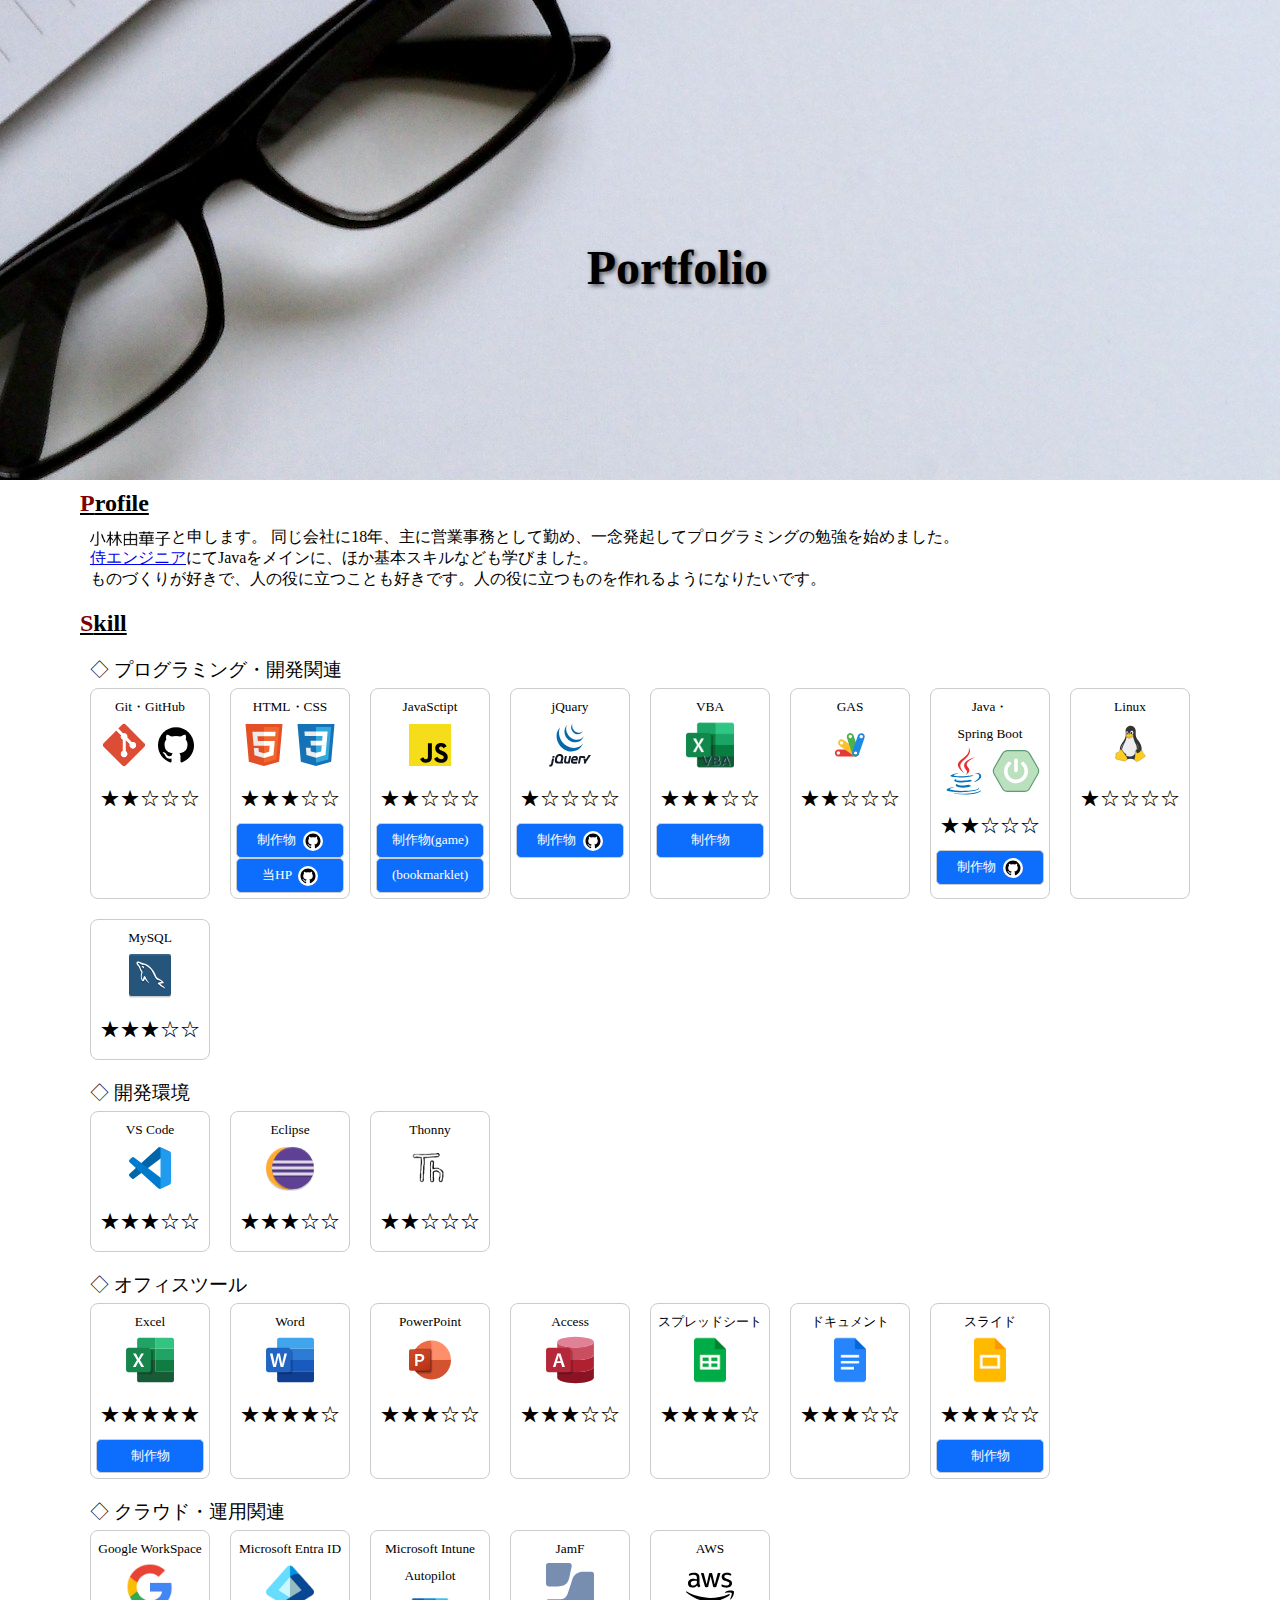
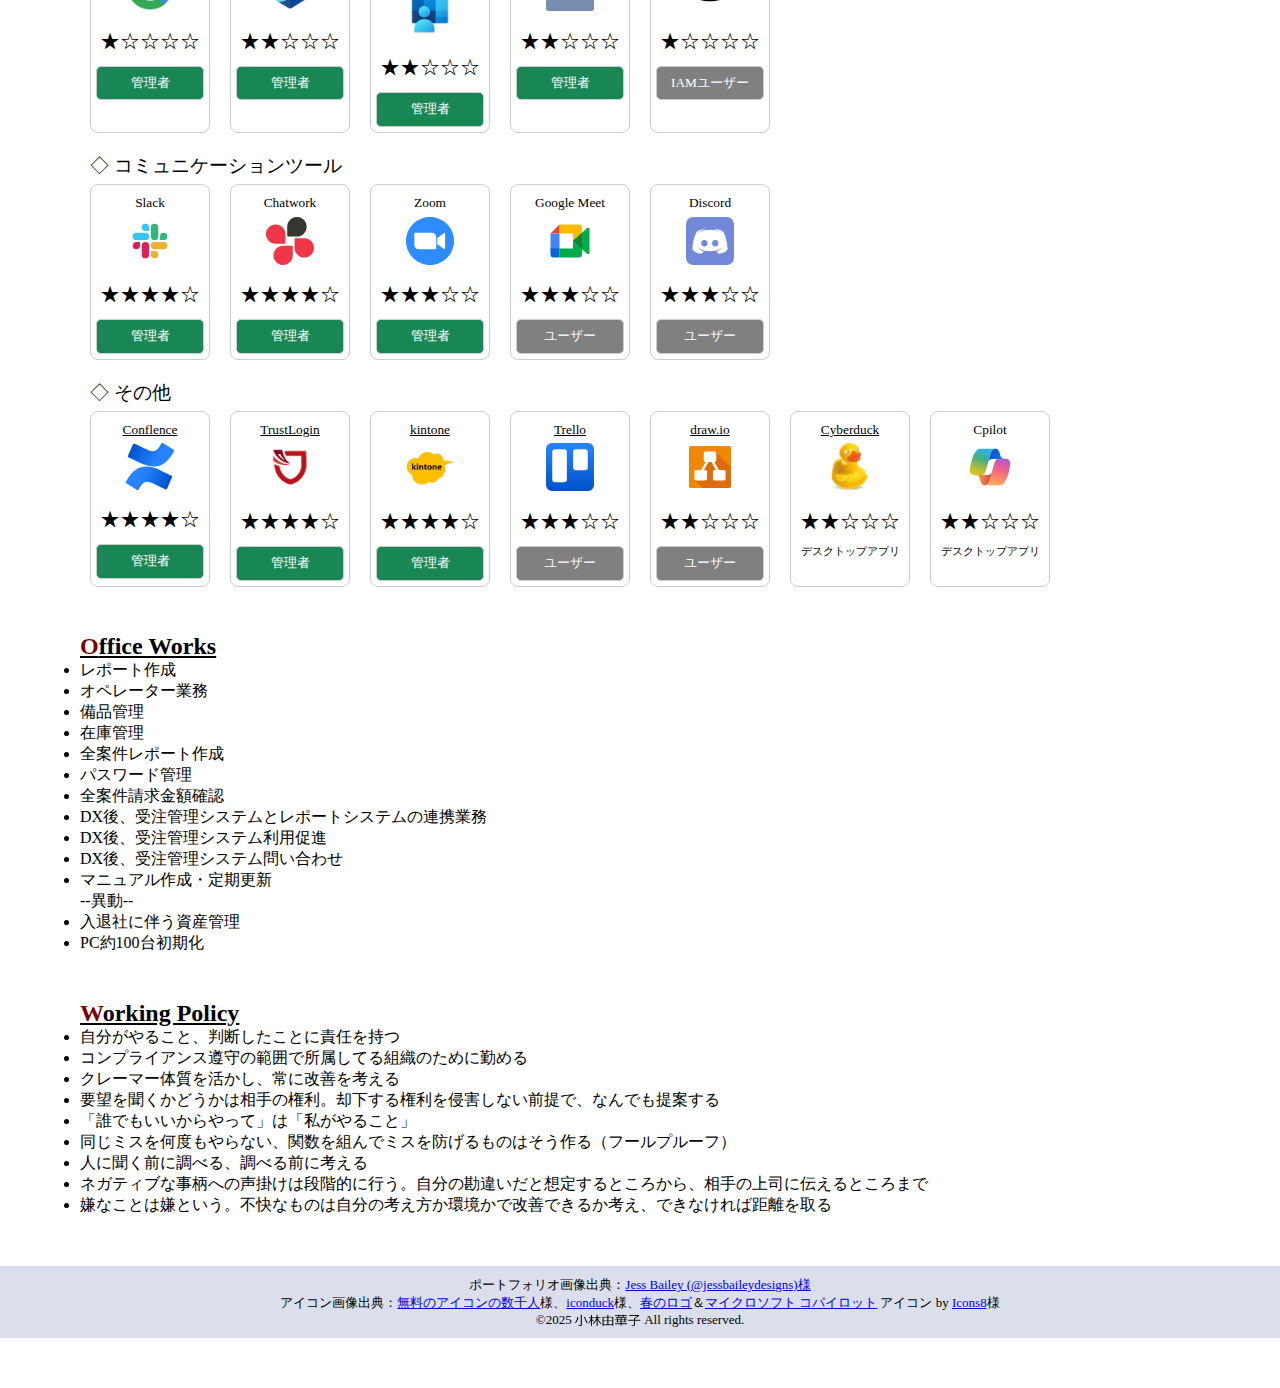
==== commit 205e7293: "Office Works & Working Policy 追加" ====
--- a/index.html
+++ b/index.html
@@ -4,6 +4,12 @@
     <meta charset="UTF-8">
     <meta name="viewport" content="width=device-width, initial-scale=1.0">
 		<meta name="robots" content="noindex">
+		<meta property="og:url" content="https://yukai.yu-nagi.com">
+  	<meta property="og:type" content="website">
+  	<meta property="og:title" content="ポートフォリオ">
+  	<meta property="og:description" content="自分のプロフィール兼ポートフォリオです">
+  	<meta property="og:site_name" content="TOP | ポートフォリオ">
+  	<meta property="og:image" content="https://yukai.yu-nagi.com/img/header.jpg">
     <title>ポートフォリオ</title>
     <link rel="stylesheet" href="style.css">
   </head>
@@ -219,6 +225,9 @@
 							<p class="skill_score">★★★☆☆</p>
 							<p class="skill_detail">基本的なことはできるレベル</p>
 						</div>
+						<div class="create">
+							<a href="https://drive.google.com/drive/folders/1HYplrCc5feL9oYa0Y3iP5-Td1rE_7XK3" target="_blank" class="create_link">制作物</a>
+						</div>
 					</div>
 				</div>
 			</div>
@@ -365,6 +374,15 @@
 						<div class="user">ユーザー</div>
 					</div>
 					<div class="card">
+						<div><a href="https://www.drawio.com/" target="_blank" class="tool_link">draw.io</a></div>
+						<img src="img/drawio.svg" alt="draw.ioアイコン">
+						<div class="skill">
+							<p class="skill_score">★★☆☆☆</p>
+							<p class="skill_detail">調べながら使えるレベル</p>
+						</div>
+						<div class="user">ユーザー</div>
+					</div>
+					<div class="card">
 						<div><a href="https://cyberduck.softonic.jp/" target="_blank" class="tool_link">Cyberduck</a></div>
 						<img src="img/cyberduck.avif" alt="Cyberduckアイコン">
 						<div class="skill">
@@ -386,10 +404,11 @@
 			</div>
 		</section>
 
-
 		<br>
-		<section style="display: none;">
-			<h2>過去の業務内容</h2>
+		<br>
+
+		<section>
+			<h2>Office Works</h2>
 			<ul>
 				<li>レポート作成</li>
 				<li>オペレーター業務</li>
@@ -398,20 +417,38 @@
 				<li>全案件レポート作成</li>
 				<li>パスワード管理</li>
 				<li>全案件請求金額確認</li>
-				<li>受注管理システムとレポートシステムの連携業務</li>
-				<li>受注管理システム利用促進</li>
-				<li>受注管理システム問い合わせ</li>
-				<li>マニュアル作成・管理<br>--異動--</li>
+				<li>DX後、受注管理システムとレポートシステムの連携業務</li>
+				<li>DX後、受注管理システム利用促進</li>
+				<li>DX後、受注管理システム問い合わせ</li>
+				<li>マニュアル作成・定期更新<br>--異動--</li>
 				<li>入退社に伴う資産管理</li>
 				<li>PC約100台初期化</li>
 			</ul>
 		</section>
 
+		<br>
+		<br>
+
+		<section>
+			<h2>Working Policy</h2>
+			<ul>
+				<li>自分がやること、判断したことに責任を持つ</li>
+				<li>コンプライアンス遵守の範囲で所属してる組織のために勤める</li>
+				<li>クレーマー体質を活かし、常に改善を考える</li>
+				<li>要望を聞くかどうかは相手の権利。却下する権利を侵害しない前提で、なんでも提案する</li>
+				<li>「誰でもいいからやって」は「私がやること」</li>
+				<li>同じミスを何度もやらない、関数を組んでミスを防げるものはそう作る（フールプルーフ）</li>
+				<li>人に聞く前に調べる、調べる前に考える</li>
+				<li>ネガティブな事柄への声掛けは段階的に行う。自分の勘違いだと想定するところから、相手の上司に伝えるところまで</li>
+				<li>嫌なことは嫌という。不快なものは自分の考え方か環境かで改善できるか考え、できなければ距離を取る</li>
+			</ul>
+		</section>
+
 
   </main>
   <footer>
 		ポートフォリオ画像出典：<a href="https://unsplash.com/ja/%E5%86%99%E7%9C%9F/%E9%BB%92%E3%81%84%E3%83%95%E3%83%AC%E3%83%BC%E3%83%A0%E3%81%AE%E7%9C%BC%E9%8F%A1-HyoRyMAVpNA?utm_content=creditShareLink&utm_medium=referral&utm_source=unsplash" target="_blank">Jess Bailey (@jessbaileydesigns)様</a><br>
-		アイコン画像出典：<a href="https://icon-icons.com/ja/" target="_blank">無料のアイコンの数千人</a>様、<a target="_blank" href="https://icons8.com/icon/A3Ulk2RcONKs/spring-boot">春のロゴ</a>＆<a target="_blank" href="https://icons8.com/icon/PxQoyT1s0uFh/microsoft-copilot">マイクロソフト コパイロット</a> アイコン by <a target="_blank" href="https://icons8.com">Icons8</a>様<br>
+		アイコン画像出典：<a href="https://icon-icons.com/ja/" target="_blank">無料のアイコンの数千人</a>様、<a href="https://iconduck.com/" target="_blank">iconduck</a>様、<a target="_blank" href="https://icons8.com/icon/A3Ulk2RcONKs/spring-boot">春のロゴ</a>＆<a target="_blank" href="https://icons8.com/icon/PxQoyT1s0uFh/microsoft-copilot">マイクロソフト コパイロット</a> アイコン by <a target="_blank" href="https://icons8.com">Icons8</a>様<br>
   	&copy;2025 <img src="img/name.png" class="name"> All rights reserved.
   </footer>
   <script src="script.js"></script>
